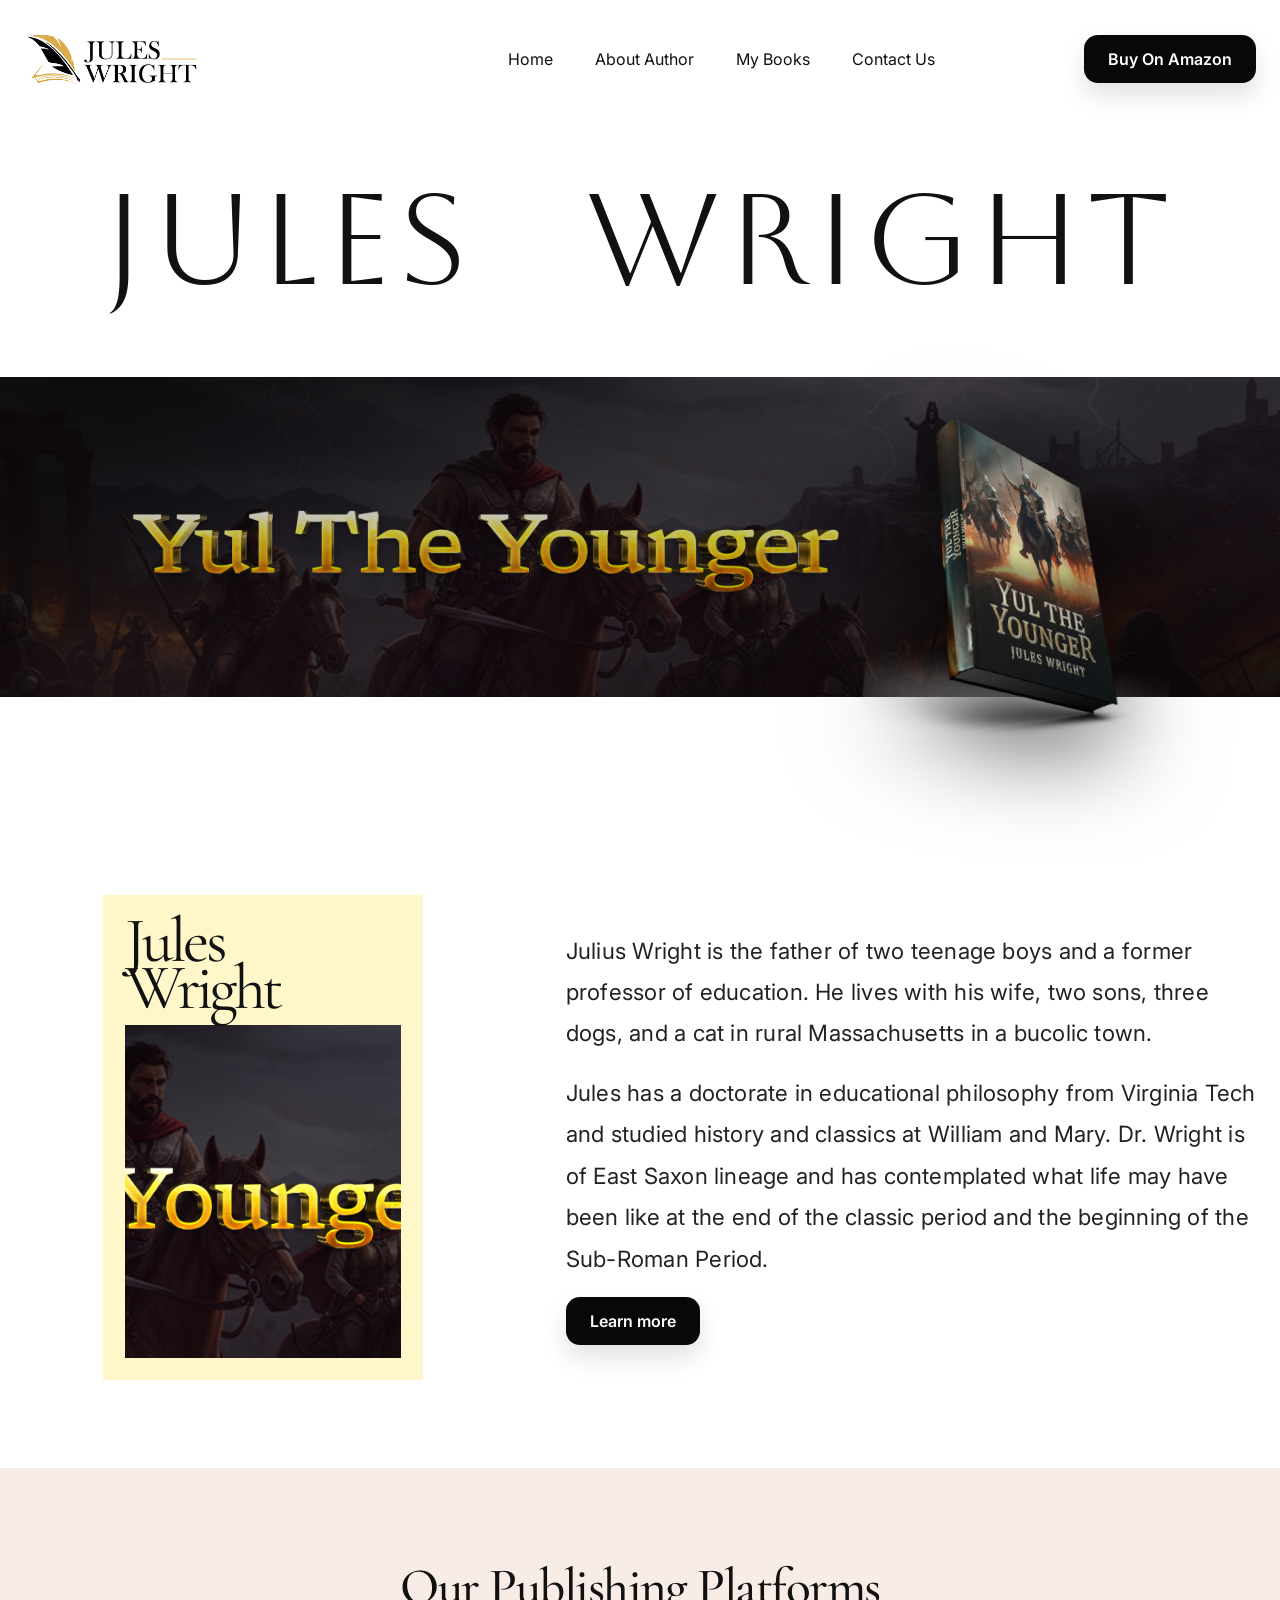
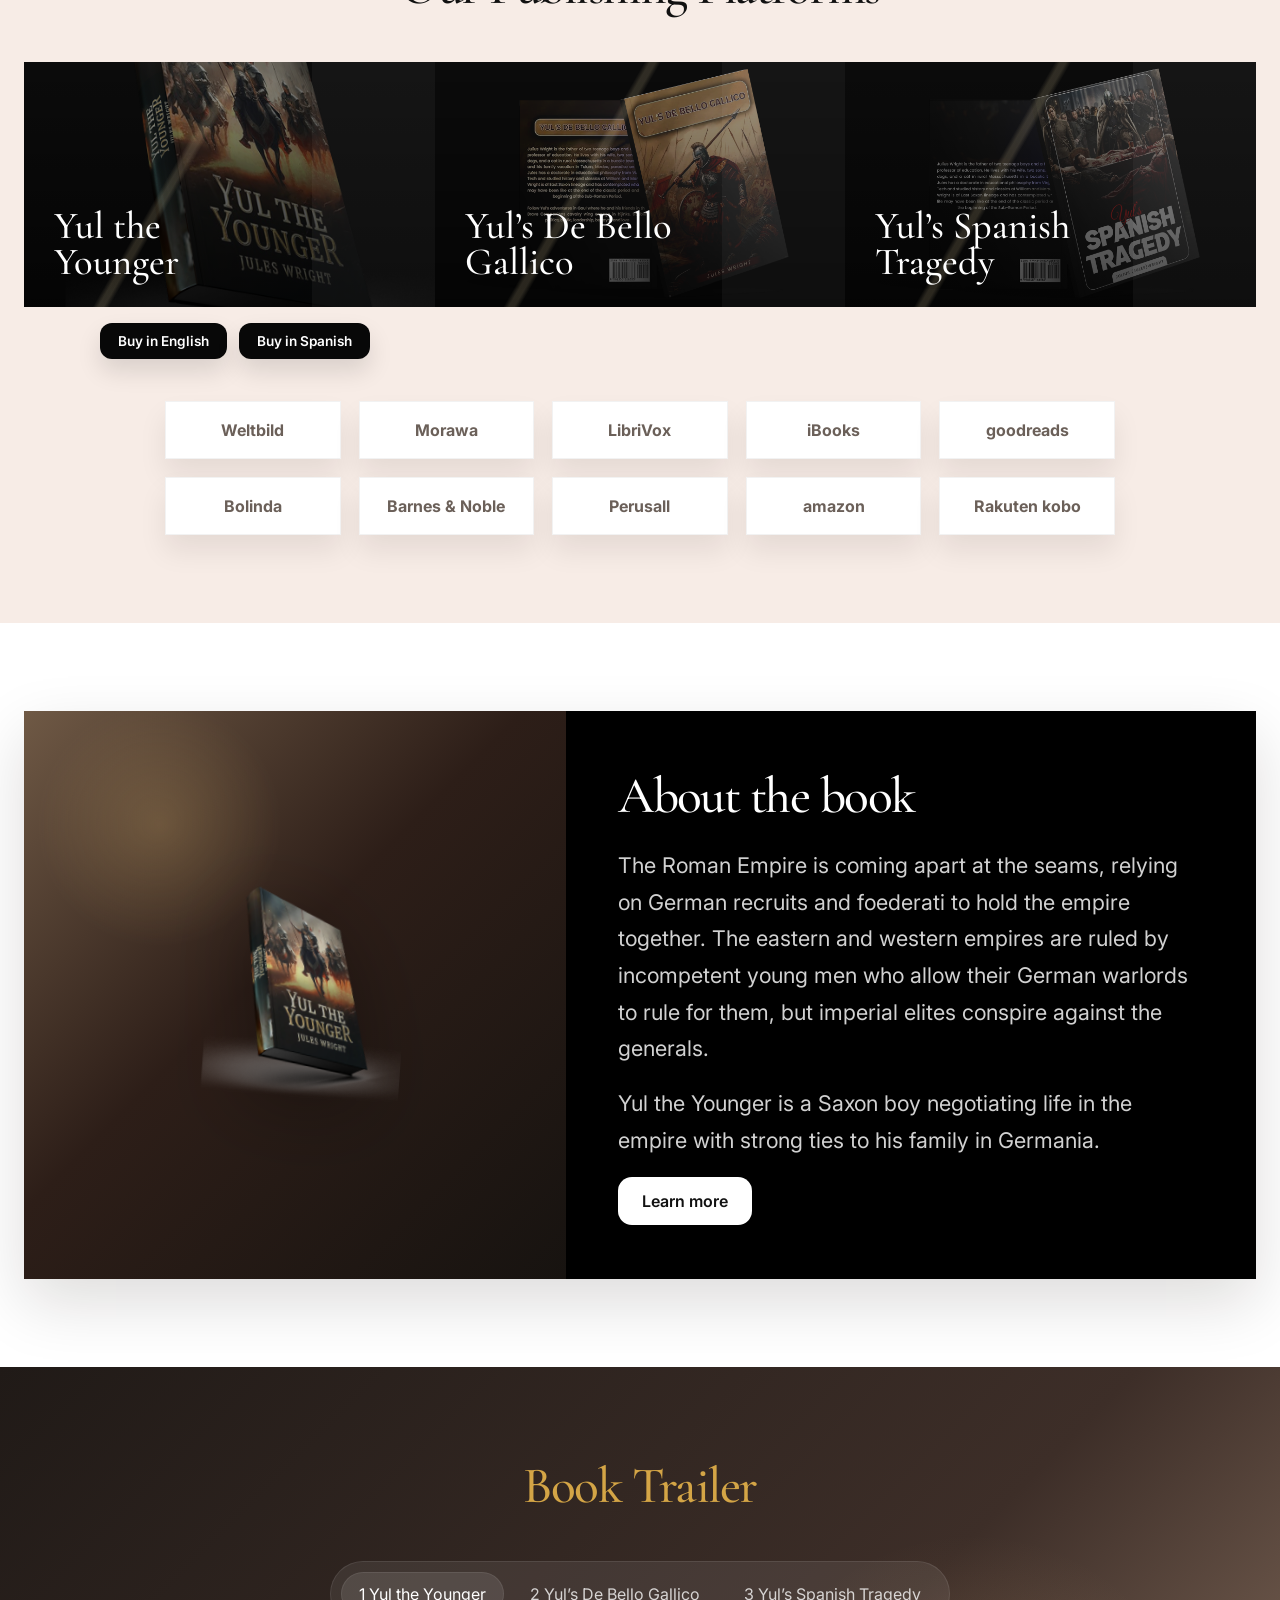
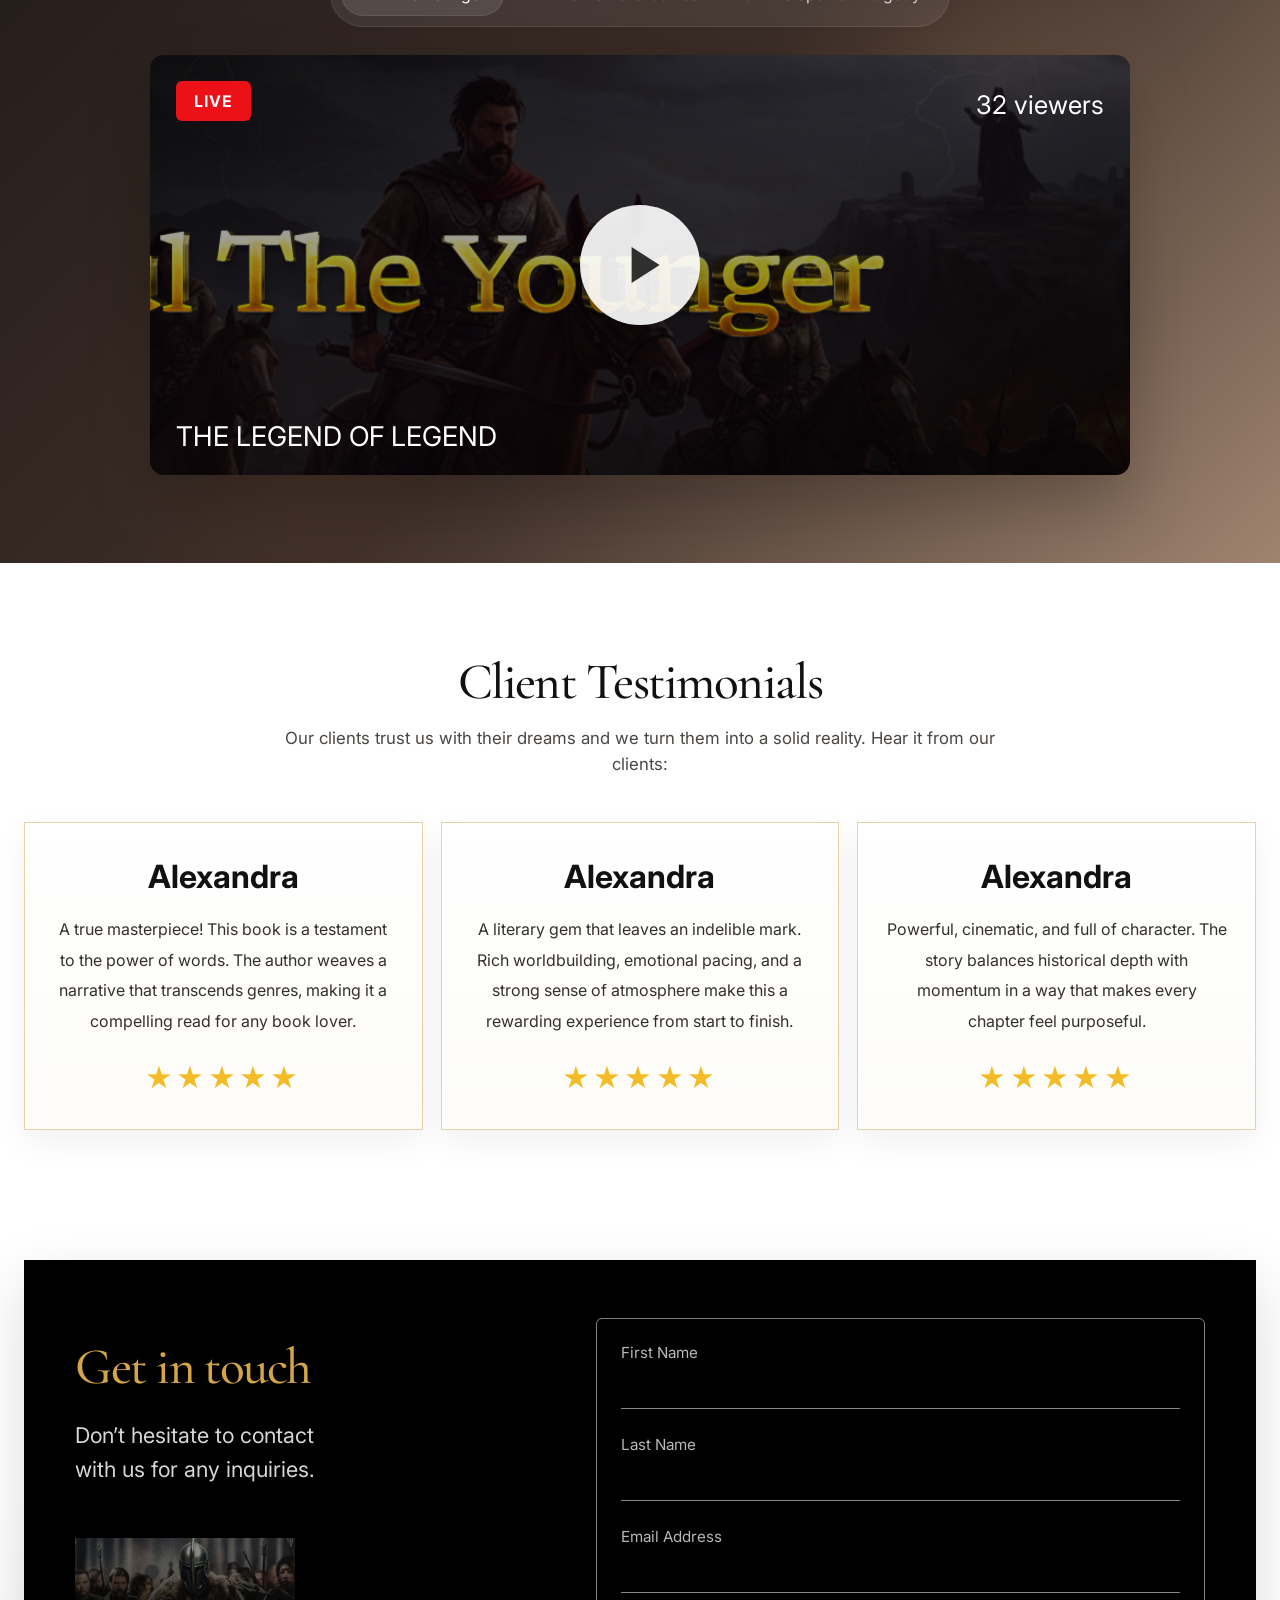
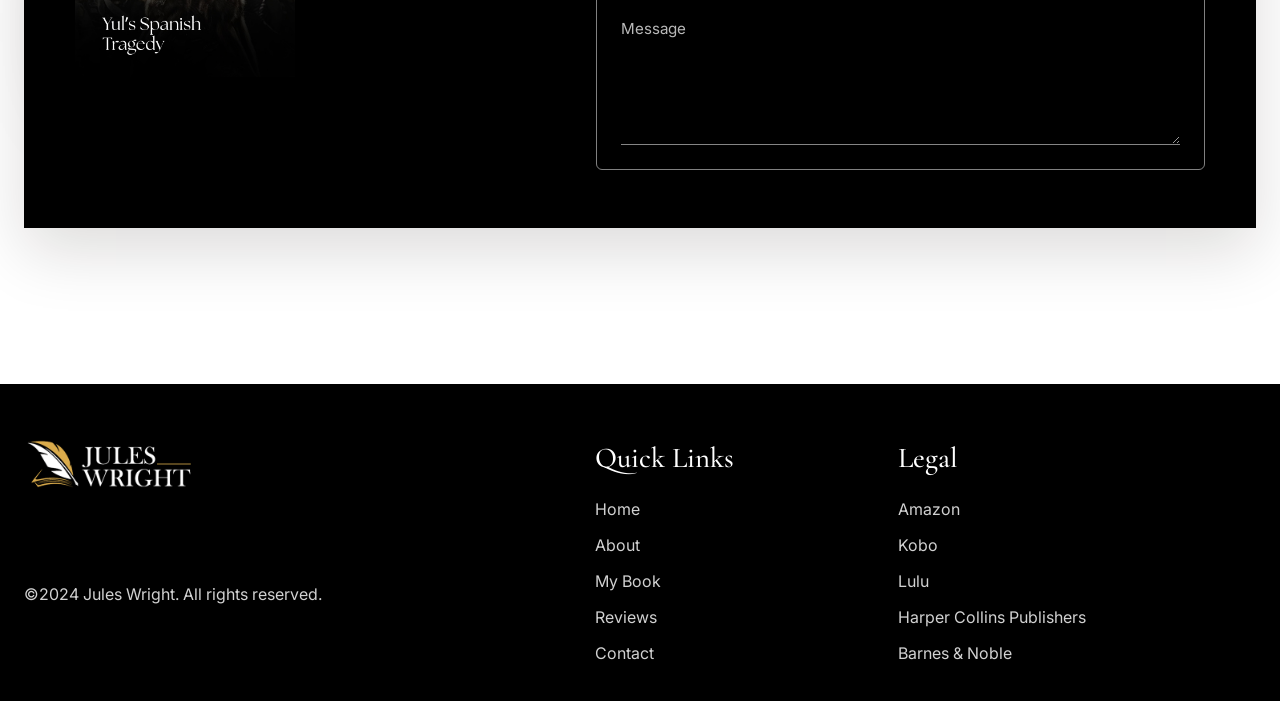
==== index.html @ 0b9fb99e "Updated image files" ====
<!DOCTYPE html>
<html lang="en">
<head>
  <meta charset="UTF-8">
  <meta name="viewport" content="width=device-width, initial-scale=1.0">
  <title>Jules Wright</title>
  <link rel="preconnect" href="https://fonts.googleapis.com">
  <link rel="preconnect" href="https://fonts.gstatic.com" crossorigin>
  <link href="https://fonts.googleapis.com/css2?family=Aboreto&family=Inter:wght@400;500;600;700&family=Cormorant+Garamond:wght@400;500;600;700&display=swap" rel="stylesheet">
  <link rel="stylesheet" href="styles.css">
</head>
<body>
  <div class="page-shell">
    <header class="site-header">
      <div class="container header-row">
        <a class="brand" href="index.html#top" aria-label="Jules Wright home">
          <img class="brand-image" src="jim-logo black 1.png" alt="Jules Wright">
        </a>

        <nav class="site-nav" aria-label="Primary">
          <a href="index.html">Home</a>
          <a href="about.html">About Author</a>
          <a href="books.html">My Books</a>
          <a href="contact.html">Contact Us</a>
        </nav>

        <a class="button button-dark" href="#platforms">Buy On Amazon</a>
      </div>

      <div class="container masthead">
        <h1>
          <span class="masthead-word">
            <span>J</span><span>U</span><span>L</span><span>E</span><span>S</span>
          </span>
          <span class="masthead-gap" aria-hidden="true">&nbsp;</span>
          <span class="masthead-word">
            <span>W</span><span>R</span><span>I</span><span>G</span><span>H</span><span>T</span>
          </span>
        </h1>
      </div>
    </header>

    <main>
      <section class="hero-section" id="top">
        <div class="container">
          <div class="hero-visual">
            <img src="images/Yul Book 1.png" alt="Yul The Younger Book" class="hero-book-img">
          </div>
        </div>
      </section>

      <section class="author-section section" id="author">
        <div class="container author-grid">
          <div class="author-visual">
            <div class="author-card">
              <div class="author-name">Jules<br>Wright</div>
              <div class="author-photo" aria-hidden="true"></div>
            </div>
          </div>

          <div class="author-copy">
            <p>
              Julius Wright is the father of two teenage boys and a former professor of education. He
              lives with his wife, two sons, three dogs, and a cat in rural Massachusetts in a bucolic town.
            </p>
            <p>
              Jules has a doctorate in educational philosophy from Virginia Tech and studied history and
              classics at William and Mary. Dr. Wright is of East Saxon lineage and has contemplated what life
              may have been like at the end of the classic period and the beginning of the Sub-Roman Period.
            </p>
            <a class="button button-dark" href="about.html">Learn more</a>
          </div>
        </div>
      </section>

      <section class="platforms-section section" id="platforms">
        <div class="container">
          <div class="section-heading">
            <h2>Our Publishing Platforms</h2>
          </div>

          <div class="book-strip" id="books">
            <article class="book-panel book-panel-one">
              <h3>Yul the Younger</h3>
            </article>
            <article class="book-panel book-panel-two">
              <h3>Yul’s De Bello Gallico</h3>
            </article>
            <article class="book-panel book-panel-three">
              <h3>Yul’s Spanish Tragedy</h3>
            </article>
          </div>

          <div class="book-actions">
            <a class="button button-dark small" href="contact.html">Buy in English</a>
            <a class="button button-dark small" href="contact.html">Buy in Spanish</a>
          </div>

          <div class="logo-grid" aria-label="Publishing platform logos">
            <span>Weltbild</span>
            <span>Morawa</span>
            <span>LibriVox</span>
            <span>iBooks</span>
            <span>goodreads</span>
            <span>Bolinda</span>
            <span>Barnes &amp; Noble</span>
            <span>Perusall</span>
            <span>amazon</span>
            <span>Rakuten kobo</span>
          </div>
        </div>
      </section>

      <section class="book-about section">
        <div class="container book-about-card">
          <div class="book-about-visual">
            <img src="images/Yul Book 1.png" alt="Yul the Younger book" class="book-about-img">
          </div>

          <div class="book-about-copy">
            <h2>About the book</h2>
            <p>
              The Roman Empire is coming apart at the seams, relying on German recruits and foederati to
              hold the empire together. The eastern and western empires are ruled by incompetent young men
              who allow their German warlords to rule for them, but imperial elites conspire against the generals.
            </p>
            <p>
              Yul the Younger is a Saxon boy negotiating life in the empire with strong ties to his family in Germania.
            </p>
            <a class="button button-light" href="books.html">Learn more</a>
          </div>
        </div>
      </section>

      <section class="trailer-section section">
        <div class="container trailer-shell">
          <div class="section-heading section-heading-light">
            <h2>Book Trailer</h2>
          </div>

          <div class="trailer-tabs" role="tablist" aria-label="Book trailers">
            <button class="trailer-tab active" type="button">1 Yul the Younger</button>
            <button class="trailer-tab" type="button">2 Yul’s De Bello Gallico</button>
            <button class="trailer-tab" type="button">3 Yul’s Spanish Tragedy</button>
          </div>

          <div class="video-card" aria-label="Trailer placeholder">
            <div class="live-badge">LIVE</div>
            <div class="play-button" aria-hidden="true"></div>
            <div class="video-meta-left">THE LEGEND OF LEGEND</div>
            <div class="video-meta-right">32 viewers</div>
          </div>
        </div>
      </section>

      <section class="testimonials-section section">
        <div class="container">
          <div class="section-heading">
            <h2>Client Testimonials</h2>
            <p>Our clients trust us with their dreams and we turn them into a solid reality. Hear it from our clients:</p>
          </div>

          <div class="testimonial-grid">
            <article class="testimonial-card">
              <h3>Alexandra</h3>
              <p>
                A true masterpiece! This book is a testament to the power of words. The author weaves a narrative
                that transcends genres, making it a compelling read for any book lover.
              </p>
              <div class="stars" aria-label="5 stars">★★★★★</div>
            </article>

            <article class="testimonial-card">
              <h3>Alexandra</h3>
              <p>
                A literary gem that leaves an indelible mark. Rich worldbuilding, emotional pacing, and a strong
                sense of atmosphere make this a rewarding experience from start to finish.
              </p>
              <div class="stars" aria-label="5 stars">★★★★★</div>
            </article>

            <article class="testimonial-card">
              <h3>Alexandra</h3>
              <p>
                Powerful, cinematic, and full of character. The story balances historical depth with momentum in a
                way that makes every chapter feel purposeful.
              </p>
              <div class="stars" aria-label="5 stars">★★★★★</div>
            </article>
          </div>
        </div>
      </section>

      <section class="contact-section section" id="contact">
        <div class="container contact-card">
          <div class="contact-copy">
            <h2>Get in touch</h2>
            <p>Don’t hesitate to contact with us for any inquiries.</p>

            <div class="book-stack" aria-hidden="true">
              <img src="images/Frame 11.png" alt="Yul the Younger books" />
            </div>
          </div>

          <form class="contact-form">
            <label>
              <span>First Name</span>
              <input type="text" name="first_name">
            </label>
            <label>
              <span>Last Name</span>
              <input type="text" name="last_name">
            </label>
            <label>
              <span>Email Address</span>
              <input type="email" name="email">
            </label>
            <label>
              <span>Message</span>
              <textarea name="message" rows="4"></textarea>
            </label>
          </form>
        </div>
      </section>
    </main>

    <footer class="site-footer">
      <div class="container footer-grid">
        <div class="footer-brand">
          <a class="brand footer-logo" href="index.html#top" aria-label="Jules Wright home">
            <img class="brand-image" src="footerLogo.png" alt="Jules Wright">
          </a>
          <p>©2024 Jules Wright. All rights reserved.</p>
        </div>

        <div class="footer-links">
        <h3>Quick Links</h3>
        <a href="index.html">Home</a>
        <a href="about.html">About</a>
        <a href="books.html">My Book</a>
        <a href="#platforms">Reviews</a>
        <a href="contact.html">Contact</a>
        </div>

        <div class="footer-links">
          <h3>Legal</h3>
          <a href="#platforms">Amazon</a>
          <a href="#platforms">Kobo</a>
          <a href="#platforms">Lulu</a>
          <a href="#platforms">Harper Collins Publishers</a>
          <a href="#platforms">Barnes &amp; Noble</a>
        </div>
      </div>
    </footer>
  </div>
</body>
</html>
---- styles.css ----
:root {
  --bg: #ffffff;
  --text: #111111;
  --muted: #4a4643;
  --soft: #f7ece6;
  --ink: #090909;
  --ink-soft: #16110f;
  --gold: #d4a546;
  --gold-deep: #8f6521;
  --line: rgba(17, 17, 17, 0.08);
  --shadow: 0 24px 60px rgba(18, 12, 8, 0.14);
}

* {
  box-sizing: border-box;
}

html {
  scroll-behavior: smooth;
}

body {
  margin: 0;
  min-width: 320px;
  background: linear-gradient(180deg, #fff8f4 0, #fff 24px, #fff 100%);
  color: var(--text);
  font-family: "Inter", system-ui, sans-serif;
}

a {
  color: inherit;
  text-decoration: none;
}

img {
  max-width: 100%;
  display: block;
}

button,
input,
textarea {
  font: inherit;
}

.container {
  width: min(1240px, calc(100% - 48px));
  margin: 0 auto;
}

.section {
  padding: 88px 0;
}

.section-heading {
  text-align: center;
  margin-bottom: 44px;
}

.section-heading h2,
.book-about-copy h2,
.contact-copy h2 {
  margin: 0;
  font-family: "Cormorant Garamond", Georgia, serif;
  font-size: clamp(2.5rem, 4vw, 4rem);
  font-weight: 500;
  letter-spacing: -0.03em;
}

.section-heading p {
  max-width: 760px;
  margin: 12px auto 0;
  color: var(--muted);
  font-size: 1.05rem;
  line-height: 1.6;
}

.section-heading-light h2 {
  color: var(--gold);
}

.button {
  display: inline-flex;
  align-items: center;
  justify-content: center;
  border-radius: 14px;
  padding: 14px 24px;
  font-weight: 600;
  transition: transform 180ms ease, box-shadow 180ms ease, background-color 180ms ease;
}

.button:hover {
  transform: translateY(-2px);
}

.button-dark {
  background: #080808;
  color: #fff;
  box-shadow: 0 12px 24px rgba(0, 0, 0, 0.12);
}

.button-light {
  background: #fff;
  color: #111;
}

.button.small {
  padding: 10px 18px;
  border-radius: 12px;
  font-size: 0.85rem;
}

.site-header {
  position: relative;
  background: #fff;
  overflow: clip;
}



.header-row {
  display: flex;
  align-items: center;
  justify-content: space-between;
  gap: 20px;
  padding: 34px 0 18px;
}

.brand {
  display: inline-flex;
  align-items: center;
  gap: 12px;
}

.brand-image {
  display: block;
  width: min(176px, 100%);
  height: auto;
}

.site-nav {
  display: flex;
  flex-wrap: wrap;
  align-items: center;
  justify-content: center;
  gap: 18px 42px;
  font-size: 1rem;
}

.site-nav a {
  position: relative;
}

.site-nav a::after {
  content: "";
  position: absolute;
  left: 0;
  bottom: -6px;
  width: 100%;
  height: 1px;
  background: currentColor;
  transform: scaleX(0);
  transform-origin: center;
  transition: transform 180ms ease;
}

.site-nav a:hover::after {
  transform: scaleX(1);
}

.site-header-dark {
  background: transparent;
}

.site-header-dark::before {
  display: none;
}

.site-nav-light {
  color: rgba(255, 255, 255, 0.82);
}

.brand-image-light {
  width: min(210px, 100%);
}

.header-cta {
  box-shadow: none;
}

.masthead {
  padding: 80px 0 ;
}

.masthead h1 {
  margin: 0;
  text-align: center;
  font-family: "Aboreto", serif;
  font-size: clamp(4.4rem, 10vw, 9.8rem);
  font-weight: 400;
  letter-spacing: 0.05em;
  line-height: 0.9;
  white-space: nowrap;
}

.masthead-word {
  display: inline-block;
}

.masthead-gap {
  display: inline-block;
  width: 0.22em;
}

.masthead-word > span {
  display: inline-block;
  transition: transform 220ms ease;
}

.masthead-word > span:hover {
  animation: masthead-bounce 420ms ease;
}

@keyframes masthead-bounce {
  0% {
    transform: translateY(0);
  }

  35% {
    transform: translateY(-10px);
  }

  65% {
    transform: translateY(2px);
  }

  100% {
    transform: translateY(0);
  }
}

.hero-section {
  position: relative;
  overflow: visible;
  /* Ensure the entire background image is visible without cropping */
  background:
    linear-gradient(rgba(13, 10, 11, 0.2), rgba(13, 10, 11, 0.3)),
    url("images/Frame\ 3.png") center center / 100% 100% no-repeat;
  /* Set a fixed aspect ratio to show the whole banner image */
  aspect-ratio: 4 / 1;
  width: 100%;
  margin-bottom: 110px; /* Space for the book to poke out */
}

.book-mockup {
  width: 250px;
  aspect-ratio: 0.68;
  position: relative;
  margin-inline: auto;
  transform: rotate(10deg);
  filter: drop-shadow(0 28px 34px rgba(0, 0, 0, 0.32));
}

.book-mockup::before,
.book-mockup::after {
  content: "";
  position: absolute;
  border-radius: 6px;
}

.book-mockup::before {
  inset: 8px -18px 8px auto;
  width: 20px;
  background: linear-gradient(180deg, #ece8df, #c8c1b5);
  transform: skewY(-10deg);
}

.book-mockup::after {
  inset: auto -10px -12px 0;
  height: 16px;
  background: linear-gradient(90deg, rgba(0, 0, 0, 0.22), transparent 65%);
  transform: skewX(-40deg);
}

.book-face {
  height: 100%;
  border-radius: 8px;
  display: flex;
  flex-direction: column;
  justify-content: flex-end;
  gap: 10px;
  padding: 22px;
  color: #fff4d2;
  border: 1px solid rgba(255, 255, 255, 0.18);
  background:
    linear-gradient(180deg, rgba(5, 10, 22, 0.2), rgba(8, 8, 8, 0.76)),
    radial-gradient(circle at 48% 18%, rgba(255, 222, 147, 0.88), transparent 34%),
    linear-gradient(140deg, #2b3a4f 0%, #b56f34 52%, #111 100%);
}

.book-face strong {
  font-family: "Cormorant Garamond", Georgia, serif;
  font-size: clamp(1.9rem, 2.2vw, 2.6rem);
  line-height: 0.9;
  letter-spacing: 0.02em;
}

.back-cover {
  background:
    linear-gradient(180deg, rgba(255, 255, 255, 0.06), rgba(15, 15, 15, 0.88)),
    linear-gradient(145deg, #3f3d42 0%, #222226 50%, #101010 100%);
}

.book-kicker {
  font-size: 0.75rem;
  letter-spacing: 0.22em;
  text-transform: uppercase;
  opacity: 0.9;
}

.hero-visual {
  position: absolute;
  right: 8%; /* Position book to the right */
  bottom: -60px; /* Poke out of the section slightly */
  width: min(38%, 340px); /* Responsive width */
  z-index: 10;
}

.hero-book-img {
  width: 100%;
  height: auto;
  filter: drop-shadow(0 25px 45px rgba(0, 0, 0, 0.6));
  transform: rotate(5deg); /* Slight tilt for realism */
}

@media (max-width: 720px) {
  .hero-section { aspect-ratio: 3 / 1; margin-bottom: 84px; }
  .hero-visual { width: min(64%, 280px); right: 6%; bottom: -42px; }
}

.author-grid {
  display: grid;
  grid-template-columns: 0.9fr 1.3fr;
  align-items: center;
  gap: clamp(30px, 5vw, 70px);
}

.author-card {
  width: min(100%, 320px);
  margin-inline: auto;
  padding: 22px;
  background: #fff7ca;
}

.author-name {
  margin-bottom: 14px;
  font-family: "Cormorant Garamond", Georgia, serif;
  font-size: clamp(3rem, 5vw, 4.8rem);
  line-height: 0.74;
  letter-spacing: -0.06em;
}

.author-photo {
  aspect-ratio: 0.83;
  background: url("images/yul.png") center / cover no-repeat;
}

.author-copy {
  max-width: 760px;
}

.author-copy p {
  margin: 0 0 18px;
  color: #232222;
  font-size: 1.4rem;
  line-height: 1.85;
  letter-spacing: 0.01em;
}

.platforms-section {
  background: var(--soft);
}

.book-strip {
  display: grid;
  grid-template-columns: repeat(3, 1fr);
  overflow: hidden;
  margin: 0 auto;
  background: #111;
}

.book-panel {
  min-height: 245px;
  display: flex;
  align-items: end;
  padding: 26px 30px;
  position: relative;
  color: #fff;
  background:
    linear-gradient(180deg, rgba(0, 0, 0, 0.08), rgba(0, 0, 0, 0.72)),
    radial-gradient(circle at 78% 24%, rgba(255, 218, 154, 0.24), transparent 22%),
    linear-gradient(145deg, #29302a, #1a1716 70%);
}

.book-panel::after {
  content: "";
  position: absolute;
  inset: 0;
  background:
    linear-gradient(120deg, transparent 0 38%, rgba(217, 197, 148, 0.18) 39% 40%, transparent 41%),
    linear-gradient(90deg, transparent 0 70%, rgba(255, 255, 255, 0.04) 70% 100%);
  mix-blend-mode: screen;
}

.book-panel-one {
  background:
    linear-gradient(180deg, rgba(0, 0, 0, 0.35), rgba(0, 0, 0, 0.75)),
    url("images/Yul Book 1.png") center center / cover no-repeat;
}

.book-panel-two {
  background:
    linear-gradient(180deg, rgba(0, 0, 0, 0.35), rgba(0, 0, 0, 0.75)),
    url("images/Bello.png") center center / cover no-repeat;
}

.book-panel-three {
  background:
    linear-gradient(180deg, rgba(0, 0, 0, 0.35), rgba(0, 0, 0, 0.75)),
    url("images/Trajedy.png") center center / cover no-repeat;
}

.book-panel h3 {
  position: relative;
  z-index: 1;
  margin: 0;
  max-width: 210px;
  font-family: "Cormorant Garamond", Georgia, serif;
  font-size: clamp(2rem, 3vw, 3.1rem);
  font-weight: 500;
  line-height: 0.95;
}

.book-actions {
  display: flex;
  justify-content: flex-start;
  gap: 12px;
  padding: 16px 0 0 76px;
}

.logo-grid {
  display: grid;
  grid-template-columns: repeat(5, minmax(0, 1fr));
  gap: 18px;
  max-width: 950px;
  margin: 42px auto 0;
}

.logo-grid span {
  display: grid;
  place-items: center;
  min-height: 58px;
  padding: 12px;
  background: #fff;
  border: 1px solid rgba(17, 17, 17, 0.05);
  box-shadow: 0 16px 28px rgba(23, 18, 13, 0.08);
  font-weight: 700;
  color: #6b6059;
}

.book-about {
  background: #fff;
}

.book-about-card {
  display: grid;
  grid-template-columns: 0.88fr 1.12fr;
  overflow: hidden;
  box-shadow: var(--shadow);
}

.book-about-visual {
  display: grid;
  place-items: center;
  min-height: 470px;
  background: radial-gradient(circle at 25% 20%, rgba(235, 194, 119, 0.2), transparent 20%),
    linear-gradient(135deg, #6f5945 0%, #2d1e18 45%, #171310 100%);
}

.book-about-img {
  width: 220px;
  height: auto;
  filter: drop-shadow(0 20px 40px rgba(0,0,0,0.35));
  transform: rotate(4deg);
}

.book-about-copy {
  padding: 54px 52px;
  background: #000;
  color: #fff;
}

.book-about-copy h2 {
  margin-bottom: 20px;
}

.book-about-copy p {
  margin: 0 0 18px;
  color: rgba(255, 255, 255, 0.82);
  font-size: 1.35rem;
  line-height: 1.7;
}

.trailer-section {
  background:
    radial-gradient(circle at 76% 50%, rgba(225, 174, 121, 0.16), transparent 22%),
    radial-gradient(circle at 23% 84%, rgba(214, 139, 78, 0.08), transparent 18%),
    linear-gradient(135deg, #201a17 0%, #3d2e28 55%, #9f8470 100%);
}

.trailer-shell {
  display: flex;
  flex-direction: column;
  align-items: center;
}

.trailer-tabs {
  display: flex;
  flex-wrap: wrap;
  justify-content: center;
  gap: 8px;
  padding: 10px;
  border-radius: 999px;
  margin-bottom: 28px;
  background: rgba(255, 255, 255, 0.08);
  border: 1px solid rgba(255, 255, 255, 0.09);
}

.trailer-tab {
  border: 0;
  border-radius: 999px;
  padding: 12px 18px;
  background: transparent;
  color: rgba(255, 255, 255, 0.78);
  cursor: pointer;
}

.trailer-tab.active {
  background: rgba(255, 255, 255, 0.1);
  color: #fff;
  box-shadow: inset 0 0 0 1px rgba(255, 255, 255, 0.08);
}

.video-card {
  width: min(980px, 100%);
  height: 420px;
  position: relative;
  overflow: hidden;
  border-radius: 14px;
  background:
    linear-gradient(180deg, rgba(0, 0, 0, 0.25), rgba(0, 0, 0, 0.55)),
    url("images/Frame 3.png") center center / cover no-repeat;
  box-shadow: 0 28px 60px rgba(15, 10, 8, 0.26);
}

.live-badge,
.video-meta-left,
.video-meta-right {
  position: absolute;
  z-index: 1;
  color: #fff;
}

.live-badge {
  top: 26px;
  left: 26px;
  padding: 10px 18px;
  border-radius: 6px;
  background: #eb1117;
  font-weight: 700;
  letter-spacing: 0.06em;
}

.play-button {
  position: absolute;
  inset: 50% auto auto 50%;
  width: 120px;
  height: 120px;
  border-radius: 50%;
  background: rgba(255, 255, 255, 0.9);
  transform: translate(-50%, -50%);
  box-shadow: 0 18px 34px rgba(0, 0, 0, 0.2);
}

.play-button::before {
  content: "";
  position: absolute;
  inset: 50% auto auto 50%;
  border-top: 18px solid transparent;
  border-bottom: 18px solid transparent;
  border-left: 28px solid rgba(27, 27, 27, 0.9);
  transform: translate(-30%, -50%);
}

.video-meta-left {
  left: 26px;
  bottom: 22px;
  font-size: 1.7rem;
}

.video-meta-right {
  top: 34px;
  right: 26px;
  font-size: 1.6rem;
}

.testimonials-section {
  background: #fff;
}

.testimonial-grid {
  display: grid;
  grid-template-columns: repeat(3, 1fr);
  gap: 18px;
}

.testimonial-card {
  padding: 34px 28px;
  background: linear-gradient(180deg, #fff, #fdfcf9);
  border: 1px solid rgba(210, 176, 102, 0.55);
  box-shadow: 0 12px 32px rgba(18, 14, 10, 0.06);
  text-align: center;
}

.testimonial-card h3 {
  margin: 0 0 18px;
  font-size: 2rem;
}

.testimonial-card p {
  margin: 0;
  color: #33302d;
  line-height: 1.9;
}

.stars {
  margin-top: 26px;
  color: #f3bb25;
  font-size: 1.7rem;
  letter-spacing: 0.12em;
}

.contact-section {
  padding-top: 42px;
}

.contact-card {
  display: grid;
  grid-template-columns: 0.88fr 1.12fr;
  gap: 42px;
  padding: 58px clamp(24px, 4vw, 52px);
  background: #000;
  color: #fff;
  box-shadow: var(--shadow);
}

.contact-copy {
  padding: 18px 0;
}

.contact-copy h2 {
  margin-bottom: 12px;
  color: var(--gold);
}

.contact-copy p {
  max-width: 280px;
  color: rgba(255, 255, 255, 0.84);
  font-size: 1.35rem;
  line-height: 1.55;
}

.book-stack {
  position: relative;
  height: auto;
  margin-top: 52px;
}

.small-stack {
  position: absolute;
  width: 150px;
}

.small-stack.back {
  left: 18px;
  bottom: 14px;
  transform: rotate(-8deg);
}

.small-stack.front {
  left: 86px;
  bottom: 0;
  transform: rotate(6deg);
}

/* Image-based stack replacement */
.book-stack img {
  display: block;
  width: 220px;
  height: auto;
  filter: drop-shadow(0 20px 40px rgba(0,0,0,0.25));
}

.contact-form {
  display: grid;
  gap: 26px;
  padding: 24px;
  border: 1px solid rgba(255, 255, 255, 0.5);
  border-radius: 6px;
}

.contact-form label {
  display: grid;
  gap: 14px;
}

.contact-form span {
  color: rgba(255, 255, 255, 0.72);
  font-size: 0.95rem;
}

.contact-form input,
.contact-form textarea {
  width: 100%;
  border: 0;
  border-bottom: 1px solid rgba(255, 255, 255, 0.52);
  padding: 0 0 12px;
  background: transparent;
  color: #fff;
  resize: vertical;
  outline: none;
}

.about-page {
  background: #fff;
}

.about-hero {
  position: relative;
  overflow: hidden;
  padding: 0 0 26px;
  color: #fff;
  min-height: 760px;
}

.about-page .about-hero {
  min-height: 100vh;
  width: 100vw;
}

.about-hero::before {
  content: "";
  position: absolute;
  inset: 0;
  background:
    radial-gradient(circle at 50% 22%, rgba(178, 112, 46, 0.42), transparent 18%),
    linear-gradient(180deg, rgba(45, 22, 9, 0.2), rgba(45, 22, 9, 0.2)),
    url("images/book_mockup_04 copy 1.png") center 165px / cover no-repeat;
}

.about-page .about-hero::before {
  background:
    linear-gradient(180deg, rgba(45, 22, 9, 0.2), rgba(45, 22, 9, 0.2)),
    url("images/hero-about-bg.png") center center / cover no-repeat;
}

.about-hero-inner {
  position: relative;
  z-index: 1;
  display: flex;
  flex-direction: column;
  align-items: center;
  min-height: 100vh;
  padding-bottom: 40px;
}

.about-hero h1 {
  margin: 60px 0 30px;
  font-family: "Cormorant Garamond", Georgia, serif;
  font-size: clamp(3.3rem, 4vw, 4.8rem);
  font-weight: 500;
}

.about-hero-visual {
  width: min(100%, 800px);
  margin-bottom: 40px;
}

.shelf-mockup {
  width: 100%;
  height: auto;
  filter: drop-shadow(0 30px 50px rgba(0,0,0,0.5));
}

.stat-row {
  width: min(100%, 1000px);
  display: grid;
  grid-template-columns: repeat(3, 1fr);
  gap: 30px;
  margin-top: auto;
}

.stat-card {
  display: flex;
  align-items: center;
  gap: 15px;
}

.stat-dot {
  width: 70px;
  height: 70px;
  border-radius: 50%;
  background: #d4a546;
  flex-shrink: 0;
}

.stat-card div {
  display: flex;
  flex-direction: column;
}

.stat-card span {
  font-size: 0.85rem;
  opacity: 0.9;
}

.stat-card strong {
  font-size: clamp(2.2rem, 3vw, 3.2rem);
  line-height: 1;
  margin: 2px 0;
}

.about-bio-section {
  background: #fff;
  padding: 100px 0;
}

.about-bio-grid {
  display: grid;
  grid-template-columns: 1fr 1.2fr;
  gap: 60px;
  align-items: center;
  margin-bottom: 60px;
}

.about-bio-visual {
  position: relative;
}

.author-name-overlay {
  position: absolute;
  top: -40px;
  left: -20px;
  font-family: "Cormorant Garamond", Georgia, serif;
  font-size: clamp(4rem, 6vw, 6rem);
  line-height: 0.8;
  color: #4a4643;
  z-index: 2;
  margin: 0;
}

.about-portrait {
  width: 100%;
  aspect-ratio: 0.85;
  background-size: cover;
  background-position: center;
  box-shadow: 20px 20px 0 #f7ece6;
}

.about-bio-copy p {
  font-size: 1.1rem;
  line-height: 1.8;
  margin-bottom: 25px;
  color: #333;
}

.about-highlight-banner {
  background: #d4a546;
  padding: 40px;
  text-align: center;
  color: #fff;
  margin-top: 40px;
}

.about-highlight-banner p {
  max-width: 900px;
  margin: 0 auto;
  font-size: 1.2rem;
  line-height: 1.6;
  font-style: italic;
}

.about-quote-section {
  background: #f9f9f9;
  padding: 100px 0;
}

.about-quote-grid {
  display: grid;
  grid-template-columns: 1fr 1fr;
  gap: 40px;
  align-items: center;
}

.quote-copy p {
  font-family: "Cormorant Garamond", Georgia, serif;
  font-size: clamp(2.5rem, 4vw, 3.5rem);
  line-height: 1.1;
  color: #111;
}

.quote-visual img {
  width: 100%;
  height: auto;
  filter: drop-shadow(0 20px 40px rgba(0,0,0,0.2));
}

.contact-card-compact {
  width: min(920px, 100%);
}

.contact-page {
  background: #fff;
}

.contact-page-main {
  padding-bottom: 80px;
}

.contact-page-title {
  padding: 26px 0 34px;
}

.contact-page-title h1 {
  margin: 0;
  text-align: center;
  font-family: "Cormorant Garamond", Georgia, serif;
  font-size: clamp(3rem, 5vw, 4.6rem);
  font-weight: 500;
  letter-spacing: -0.04em;
}

.contact-page-section {
  padding: 12px 0 0;
}

.contact-page-card {
  margin-inline: auto;
}

.books-page {
  background: #fff;
}

.books-hero {
  position: relative;
  overflow: hidden;
  padding: 0;
  color: #fff;
  min-height: 760px;
  background: url(images/book_mockup_04\ copy\ 1.png);
}

/* Ensure the Books hero uses the same full-bleed background treatment as About */
.books-page .books-hero {
  min-height: 100vh;
  background: transparent;
}

.books-page .books-hero::before {
  content: "";
  position: absolute;
  inset: 0;
  background:
    linear-gradient(180deg, rgba(45, 22, 9, 0.2), rgba(45, 22, 9, 0.2)),
    url("images/hero-about-bg.png") center center / cover no-repeat;
}


.books-hero-inner {
  position: relative;
  z-index: 1;
  display: flex;
  flex-direction: column;
  align-items: center;
  min-height: 100vh;
  padding-bottom: 40px;
}

.books-hero h1 {
  margin: 60px 0 30px;
  font-family: "Cormorant Garamond", Georgia, serif;
  font-size: clamp(3.3rem, 4vw, 4.8rem);
  font-weight: 500;
  color: #fff;
}

.books-hero-visual {
  width: min(100%, 800px);
  margin-bottom: 40px;
}

.book-detail-section {
  background: #fff;
  padding: 100px 0;
}

.book-info-grid {
  display: grid;
  grid-template-columns: 1.2fr 0.8fr;
  gap: 60px;
  align-items: center;
  margin-bottom: 80px;
}

.book-info-content h3 {
  font-family: "Cormorant Garamond", Georgia, serif;
  font-size: clamp(2rem, 3vw, 3rem);
  margin-bottom: 20px;
  color: #111;
}

.book-info-content p {
  font-size: 1.1rem;
  line-height: 1.8;
  margin-bottom: 20px;
  color: #444;
}

.book-detail-img {
  width: 100%;
  height: auto;
  filter: drop-shadow(0 20px 40px rgba(0,0,0,0.25));
}

.book-trailer-block {
  text-align: center;
  margin-bottom: 80px;
}

.book-trailer-block h3 {
  font-family: "Cormorant Garamond", Georgia, serif;
  font-size: 2.5rem;
  color: #d4a546;
  margin-bottom: 5px;
}

.book-subtitle {
  font-size: 1.1rem;
  text-transform: uppercase;
  letter-spacing: 2px;
  margin-bottom: 30px;
  color: #666;
}

.video-mockup {
  position: relative;
  width: min(100%, 900px);
  margin: 0 auto 30px;
  border-radius: 12px;
  overflow: hidden;
  box-shadow: 0 30px 60px rgba(0,0,0,0.3);
}

.trailer-bg {
  width: 100%;
  height: auto;
  display: block;
}

.video-overlay {
  position: absolute;
  inset: 0;
  background: rgba(0,0,0,0.2);
  display: flex;
  align-items: center;
  justify-content: center;
}

.play-btn {
  background: none;
  border: none;
  cursor: pointer;
  transition: transform 0.3s ease;
}

.play-btn:hover {
  transform: scale(1.1);
}

.buy-actions {
  display: flex;
  justify-content: center;
  gap: 20px;
}

.publishing-platforms {
  text-align: center;
  margin-bottom: 80px;
}

.publishing-platforms h3 {
  font-size: 1.5rem;
  text-transform: uppercase;
  letter-spacing: 2px;
  margin-bottom: 40px;
  color: #333;
}

.platform-logos {
  display: flex;
  flex-wrap: wrap;
  justify-content: center;
  align-items: center;
  gap: 40px;
}

.platform-logos img {
  height: 40px;
  width: auto;
  opacity: 0.8;
  transition: opacity 0.3s ease;
}

.platform-logos img:hover {
  opacity: 1;
}

.book-divider {
  border: none;
  border-top: 1px solid #eee;
  margin: 100px 0;
}

.site-footer {
  margin-top: 68px;
  padding: 56px 0 38px;
  background: #000;
  color: #fff;
}

.footer-grid {
  display: grid;
  grid-template-columns: 1.2fr 0.6fr 0.8fr;
  gap: 34px;
}

.footer-logo .brand-mark {
  width: 46px;
  height: 38px;
}

.footer-logo .brand-image {
  width: 170px;
}

.footer-brand p {
  margin: 92px 0 0;
  color: rgba(255, 255, 255, 0.82);
}

.footer-links {
  display: grid;
  align-content: start;
  gap: 16px;
}

.footer-links h3 {
  margin: 0 0 8px;
  font-family: "Cormorant Garamond", Georgia, serif;
  font-size: 1.8rem;
  font-weight: 500;
}

.footer-links a {
  color: rgba(255, 255, 255, 0.82);
}

@media (max-width: 1080px) {
  .header-row,
  .author-grid,
  .book-about-card,
  .contact-card,
  .footer-grid,
  .about-bio-grid,
  .about-quote-grid,
  .books-highlight-grid,
  .book-feature-card,
  .book-feature-card.reverse {
    grid-template-columns: 1fr;
  }

  .header-row {
    display: grid;
    justify-items: center;
  }

  .hero-grid,
  .author-grid,
  .book-about-card,
  .contact-card {
    grid-template-columns: 1fr;
  }

  .hero-copy {
    text-align: center;
  }

  .hero-copy p:last-child {
    margin-inline: auto;
  }

  .book-strip,
  .testimonial-grid,
  .logo-grid,
  .stat-row {
    grid-template-columns: 1fr 1fr;
  }

  .book-feature-card.reverse .feature-copy,
  .book-feature-card.reverse .feature-book {
    order: initial;
  }

  .book-actions {
    justify-content: center;
    padding-left: 0;
  }

  .footer-brand p {
    margin-top: 30px;
  }
}

@media (max-width: 720px) {
  .container {
    width: min(100% - 28px, 100%);
  }

  .section {
    padding: 66px 0;
  }

  .site-nav {
    gap: 14px 20px;
    font-size: 0.94rem;
  }

  .masthead {
    padding-bottom: 28px;
  }

  .brand-image {
    width: 148px;
  }

  .hero-grid {
    min-height: auto;
    padding: 40px 0 50px;
  }

  .book-mockup {
    width: 210px;
  }

  .author-copy p,
  .book-about-copy p,
  .contact-copy p {
    font-size: 1.02rem;
    line-height: 1.75;
  }

  .book-strip,
  .testimonial-grid,
  .logo-grid,
  .stat-row {
    grid-template-columns: 1fr;
  }

  .about-hero::before {
    background-position: center 72px;
    background-size: 96% auto;
  }

  .about-hero-inner {
    min-height: 500px;
  }

  .stat-row {
    padding-top: 330px;
  }

  .books-hero::before {
    background-position: center 110px;
    background-size: 100% auto;
  }

  .book-feature-card {
    padding: 24px 20px;
  }

  .feature-book,
  .catalog-book {
    width: 200px;
  }

  .highlight-stack {
    height: 400px;
  }

  .back-stack {
    left: 0;
  }

  .middle-stack {
    left: 92px;
  }

  .front-stack {
    left: 42px;
  }

  .about-bio-copy {
    padding-top: 0;
  }

  .quote-copy p {
    margin: 0;
  }

  .book-about-copy,
  .contact-card {
    padding: 28px 22px;
  }

  .trailer-tabs {
    width: 100%;
    border-radius: 24px;
  }

  .trailer-tab {
    width: 100%;
  }

  .play-button {
    width: 82px;
    height: 82px;
  }

  .video-meta-left,
  .video-meta-right {
    font-size: 1rem;
  }

  .site-footer {
    margin-top: 54px;
  }
}
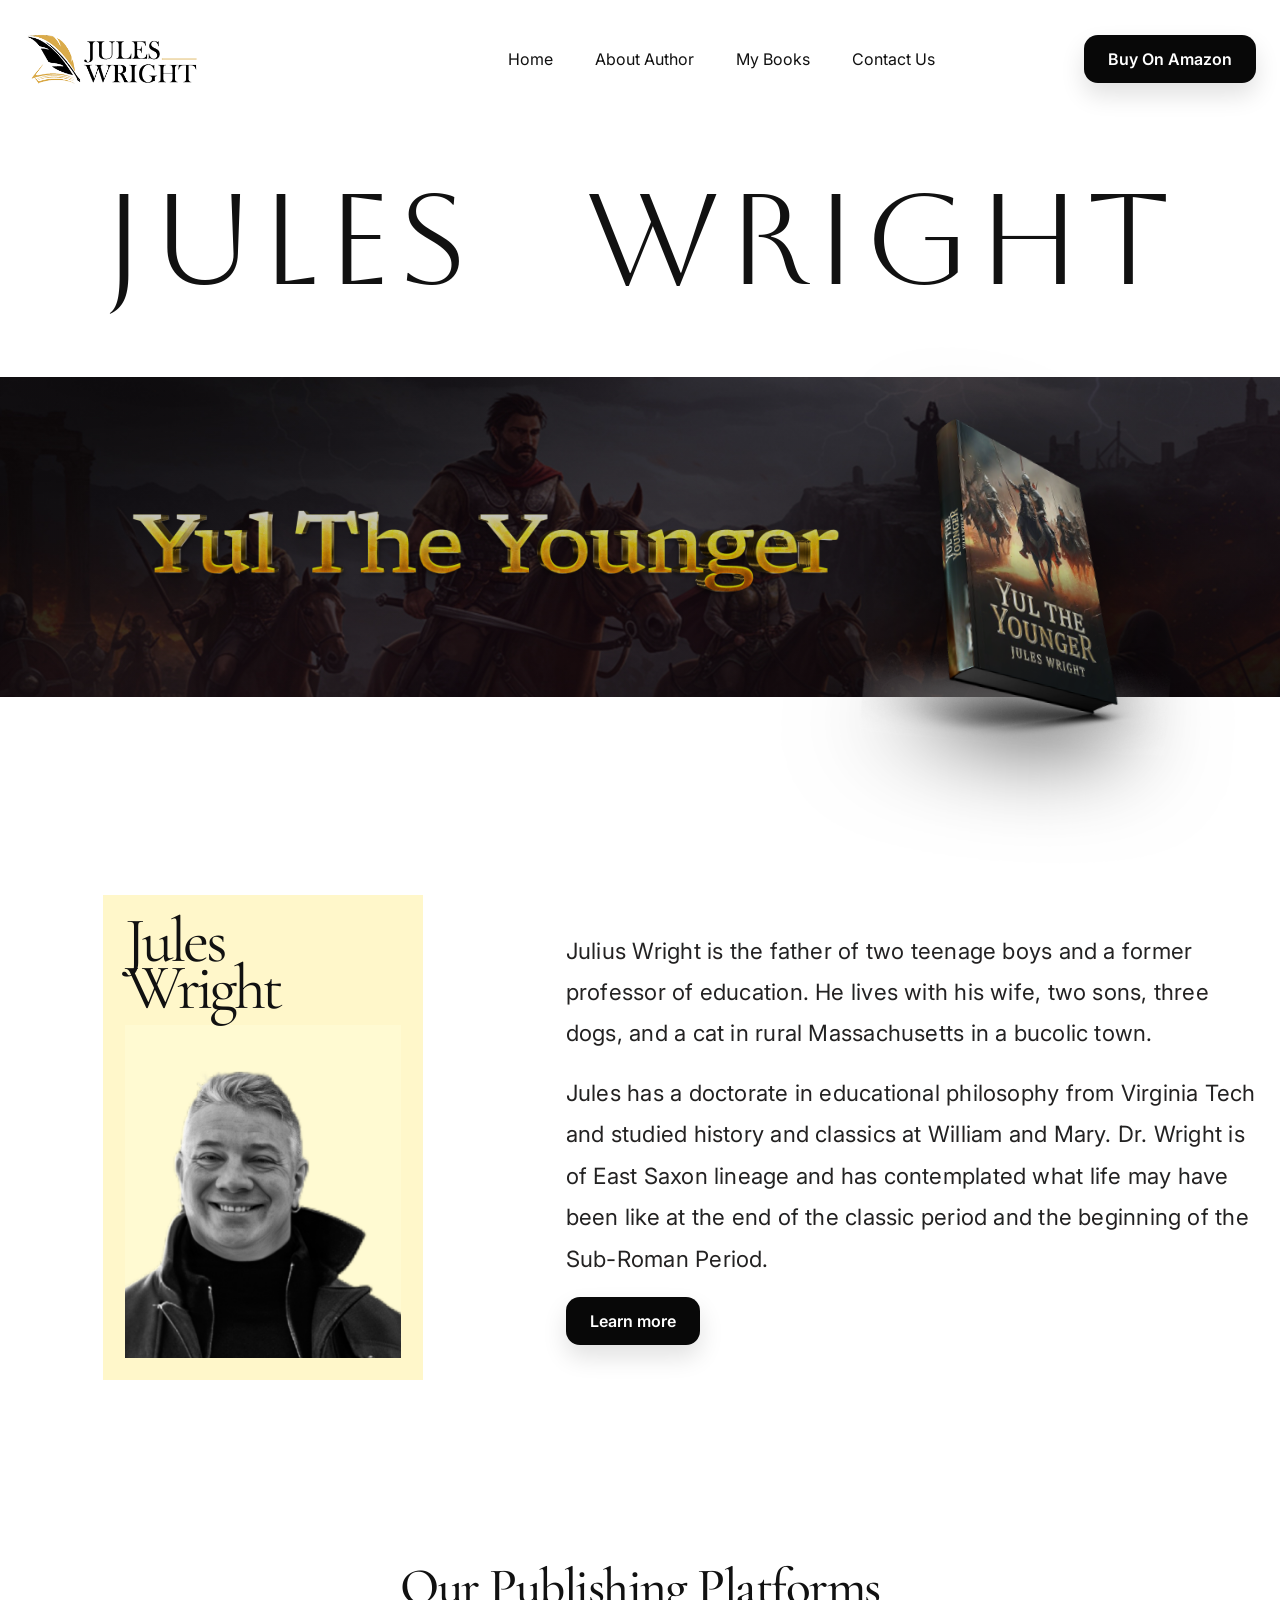
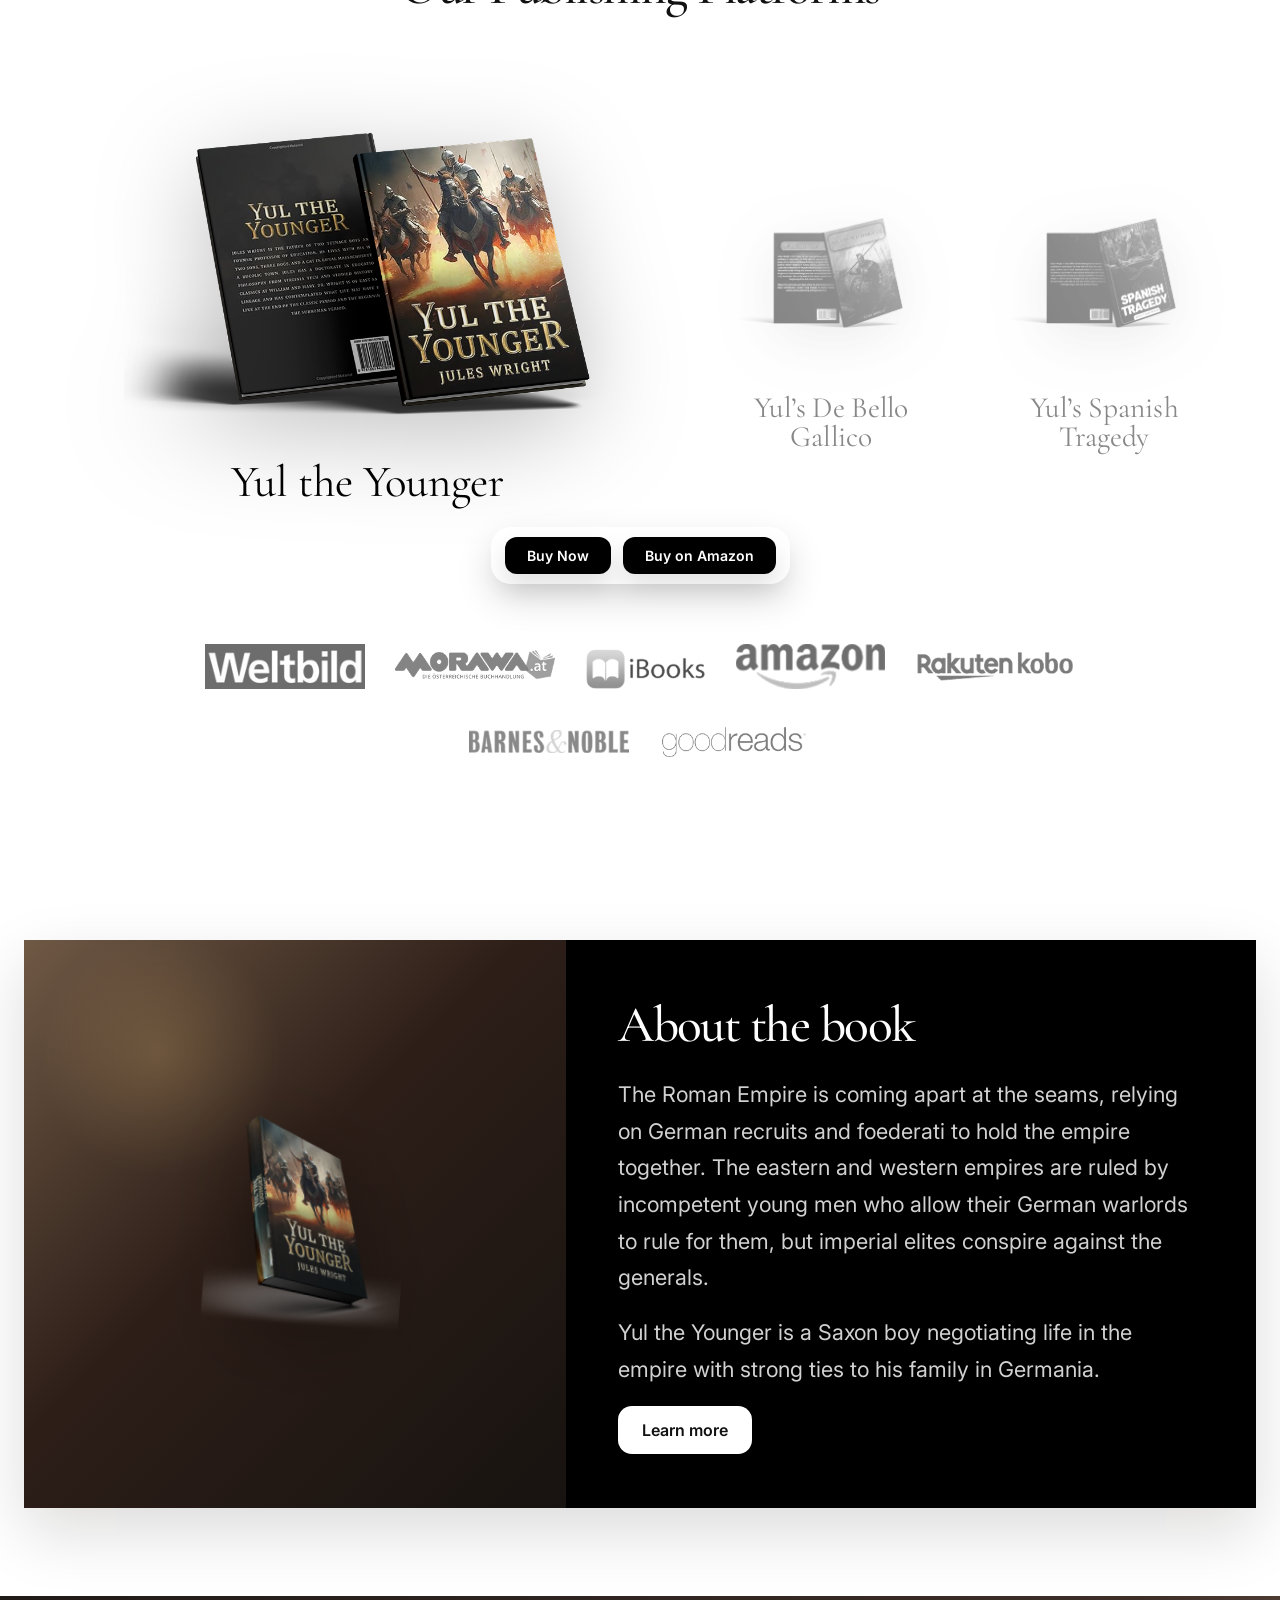
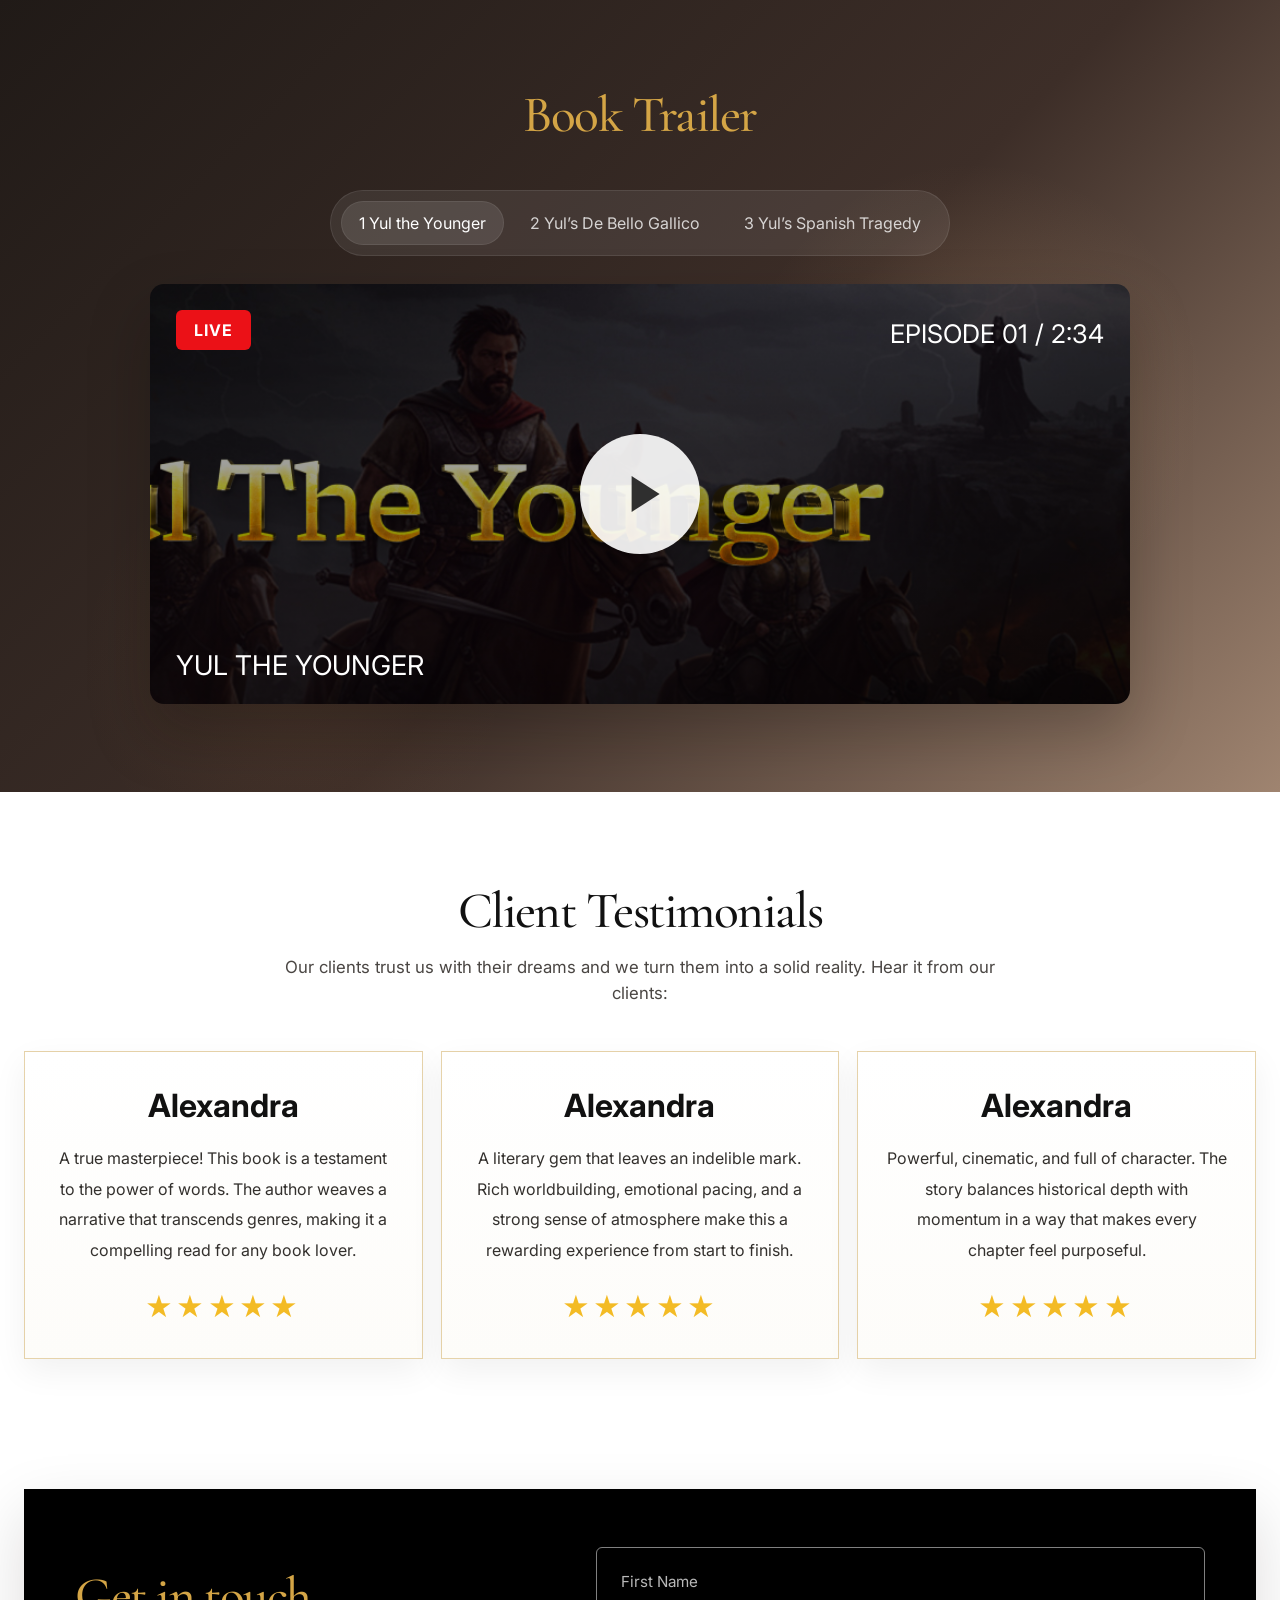
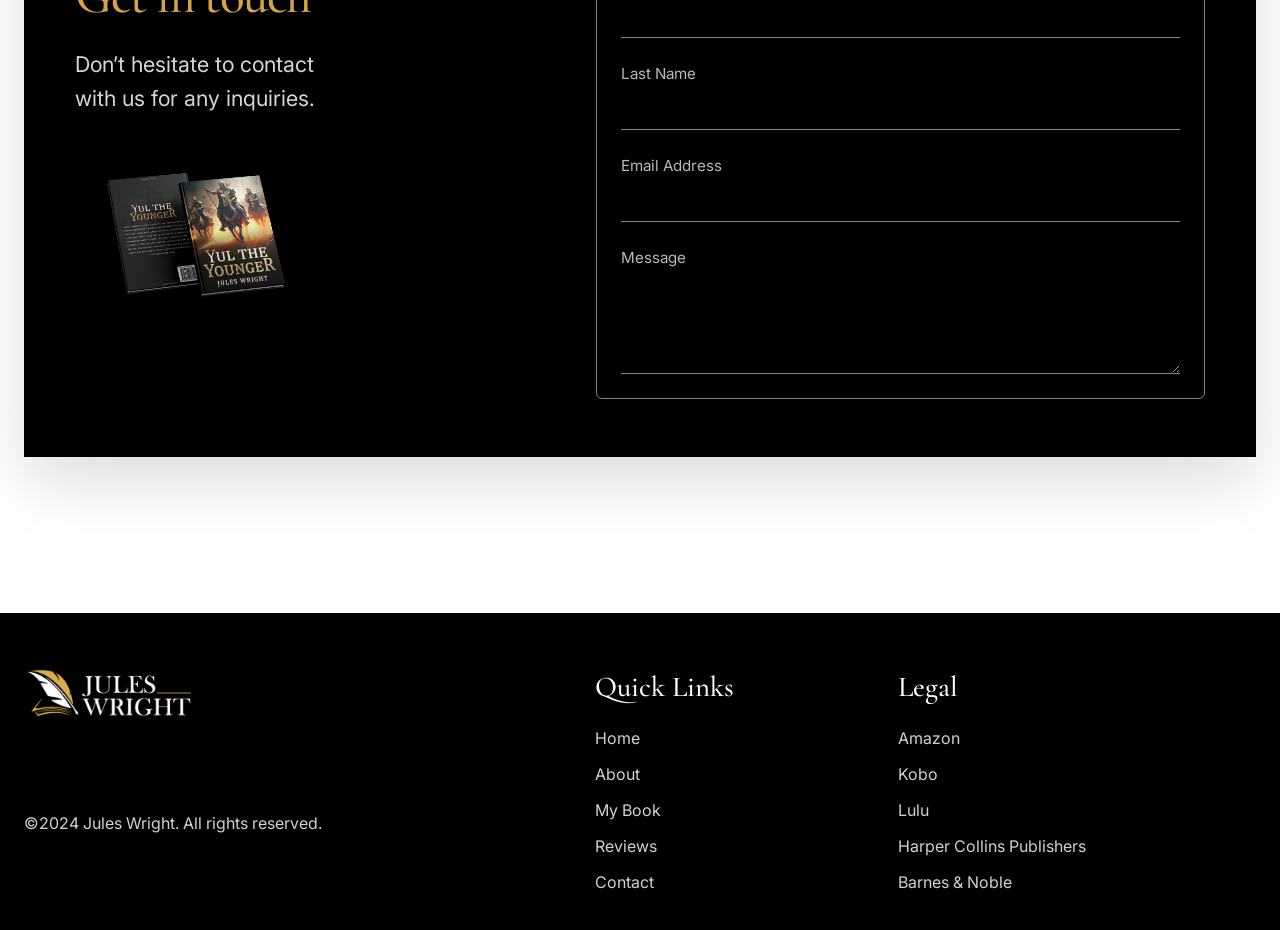
==== commit 322150af: "updated images/icons" ====
--- a/index.html
+++ b/index.html
@@ -80,33 +80,33 @@
           </div>
 
           <div class="book-strip" id="books">
-            <article class="book-panel book-panel-one">
+            <article class="book-panel active" data-book="yul-younger">
+              <img src="images/Book_Mockup_3 copy 1.png" alt="Yul the Younger" class="carousel-book-img">
               <h3>Yul the Younger</h3>
             </article>
-            <article class="book-panel book-panel-two">
+            <article class="book-panel" data-book="bello-gallico">
+              <img src="images/Bello.png" alt="Yul’s De Bello Gallico" class="carousel-book-img">
               <h3>Yul’s De Bello Gallico</h3>
             </article>
-            <article class="book-panel book-panel-three">
+            <article class="book-panel" data-book="spanish-tragedy">
+              <img src="images/Trajedy.png" alt="Yul’s Spanish Tragedy" class="carousel-book-img">
               <h3>Yul’s Spanish Tragedy</h3>
             </article>
           </div>
 
           <div class="book-actions">
-            <a class="button button-dark small" href="contact.html">Buy in English</a>
-            <a class="button button-dark small" href="contact.html">Buy in Spanish</a>
+            <a class="button button-dark small" id="buy-now" href="#">Buy Now</a>
+            <a class="button button-dark small" id="buy-amazon" href="#">Buy on Amazon</a>
           </div>
 
           <div class="logo-grid" aria-label="Publishing platform logos">
-            <span>Weltbild</span>
-            <span>Morawa</span>
-            <span>LibriVox</span>
-            <span>iBooks</span>
-            <span>goodreads</span>
-            <span>Bolinda</span>
-            <span>Barnes &amp; Noble</span>
-            <span>Perusall</span>
-            <span>amazon</span>
-            <span>Rakuten kobo</span>
+            <img src="images/logo-wb-1.png" alt="Weltbild">
+            <img src="images/mow-logo-768x290.png" alt="Morawa">
+            <img src="images/275-2756708_ibook-icon-ibooks-transparent-background-removebg-preview.png" alt="iBooks">
+            <img src="images/Amazon_logo.svg.png" alt="amazon">
+            <img src="images/rakuten-kobo-landscape.png" alt="Rakuten kobo">
+            <img src="images/1280px-Barnes__Noble_logo.svg.png" alt="Barnes &amp; Noble">
+            <img src="images/R-1-1-1-768x226.png" alt="Lulu">
           </div>
         </div>
       </section>
@@ -139,16 +139,30 @@
           </div>
 
           <div class="trailer-tabs" role="tablist" aria-label="Book trailers">
-            <button class="trailer-tab active" type="button">1 Yul the Younger</button>
-            <button class="trailer-tab" type="button">2 Yul’s De Bello Gallico</button>
-            <button class="trailer-tab" type="button">3 Yul’s Spanish Tragedy</button>
-          </div>
-
-          <div class="video-card" aria-label="Trailer placeholder">
+            <button class="trailer-tab active" type="button" data-tab="trailer-1">1 Yul the Younger</button>
+            <button class="trailer-tab" type="button" data-tab="trailer-2">2 Yul’s De Bello Gallico</button>
+            <button class="trailer-tab" type="button" data-tab="trailer-3">3 Yul’s Spanish Tragedy</button>
+          </div>
+
+          <div class="video-card video-card-1 active" id="trailer-1" aria-label="Trailer for Yul the Younger">
             <div class="live-badge">LIVE</div>
             <div class="play-button" aria-hidden="true"></div>
-            <div class="video-meta-left">THE LEGEND OF LEGEND</div>
-            <div class="video-meta-right">32 viewers</div>
+            <div class="video-meta-left">YUL THE YOUNGER</div>
+            <div class="video-meta-right">EPISODE 01 / 2:34</div>
+          </div>
+
+          <div class="video-card video-card-2" id="trailer-2" aria-label="Trailer for Yul’s De Bello Gallico">
+            <div class="live-badge">LIVE</div>
+            <div class="play-button" aria-hidden="true"></div>
+            <div class="video-meta-left">YUL’S DE BELLO GALLICO</div>
+            <div class="video-meta-right">EPISODE 02 / 3:15</div>
+          </div>
+
+          <div class="video-card video-card-3" id="trailer-3" aria-label="Trailer for Yul’s Spanish Tragedy">
+            <div class="live-badge">LIVE</div>
+            <div class="play-button" aria-hidden="true"></div>
+            <div class="video-meta-left">YUL’S SPANISH TRAGEDY</div>
+            <div class="video-meta-right">EPISODE 03 / 2:50</div>
           </div>
         </div>
       </section>
@@ -198,7 +212,7 @@
             <p>Don’t hesitate to contact with us for any inquiries.</p>
 
             <div class="book-stack" aria-hidden="true">
-              <img src="images/Frame 11.png" alt="Yul the Younger books" />
+              <img src="images/Book_Mockup_3 copy 1.png" alt="Yul the Younger books" />
             </div>
           </div>
 
@@ -253,5 +267,6 @@
       </div>
     </footer>
   </div>
+  <script src="script.js"></script>
 </body>
 </html>
--- a/styles.css
+++ b/styles.css
@@ -362,7 +362,7 @@
 
 .author-photo {
   aspect-ratio: 0.83;
-  background: url("images/yul.png") center / cover no-repeat;
+  background: url("images/Frame\ 7.png") center / cover no-repeat;
 }
 
 .author-copy {
@@ -381,91 +381,143 @@
   background: var(--soft);
 }
 
+.platforms-section {
+  background: transparent;
+}
+
 .book-strip {
-  display: grid;
-  grid-template-columns: repeat(3, 1fr);
-  overflow: hidden;
+  display: flex;
+  overflow: visible;
   margin: 0 auto;
-  background: #111;
+  background: transparent;
+  max-width: 1200px;
+  align-items: center;
+  min-height: 500px;
 }
 
 .book-panel {
-  min-height: 245px;
-  display: flex;
-  align-items: end;
-  padding: 26px 30px;
+  flex: 1;
+  min-height: 340px;
+  display: flex;
+  flex-direction: column;
+  justify-content: center;
+  align-items: center;
+  padding: 30px;
   position: relative;
-  color: #fff;
-  background:
-    linear-gradient(180deg, rgba(0, 0, 0, 0.08), rgba(0, 0, 0, 0.72)),
-    radial-gradient(circle at 78% 24%, rgba(255, 218, 154, 0.24), transparent 22%),
-    linear-gradient(145deg, #29302a, #1a1716 70%);
+  color: #111;
+  cursor: pointer;
+  transition: flex 0.6s cubic-bezier(0.25, 1, 0.5, 1), filter 0.4s ease, transform 0.6s cubic-bezier(0.25, 1, 0.5, 1);
+  filter: grayscale(1) opacity(0.5);
+  transform: scale(0.92);
+  z-index: 1;
+  background: transparent !important;
+}
+
+.carousel-book-img {
+  width: auto;
+  height: 220px;
+  object-fit: contain;
+  filter: drop-shadow(0 15px 30px rgba(0,0,0,0.15));
+  margin-bottom: 20px;
+  transition: height 0.6s ease, filter 0.6s ease;
+}
+
+.book-panel.active .carousel-book-img {
+  height: 320px;
+  filter: drop-shadow(0 25px 50px rgba(0,0,0,0.25));
+}
+
+.book-panel.active {
+  flex: 2.8;
+  filter: grayscale(0) opacity(1);
+  transform: scale(1);
+  min-height: 480px;
+  z-index: 2;
+  color: #000;
 }
 
 .book-panel::after {
-  content: "";
-  position: absolute;
-  inset: 0;
-  background:
-    linear-gradient(120deg, transparent 0 38%, rgba(217, 197, 148, 0.18) 39% 40%, transparent 41%),
-    linear-gradient(90deg, transparent 0 70%, rgba(255, 255, 255, 0.04) 70% 100%);
-  mix-blend-mode: screen;
-}
-
-.book-panel-one {
-  background:
-    linear-gradient(180deg, rgba(0, 0, 0, 0.35), rgba(0, 0, 0, 0.75)),
-    url("images/Yul Book 1.png") center center / cover no-repeat;
-}
-
-.book-panel-two {
-  background:
-    linear-gradient(180deg, rgba(0, 0, 0, 0.35), rgba(0, 0, 0, 0.75)),
-    url("images/Bello.png") center center / cover no-repeat;
-}
-
+  display: none;
+}
+
+.book-panel-one,
+.book-panel-two,
 .book-panel-three {
-  background:
-    linear-gradient(180deg, rgba(0, 0, 0, 0.35), rgba(0, 0, 0, 0.75)),
-    url("images/Trajedy.png") center center / cover no-repeat;
+  background: transparent !important;
 }
 
 .book-panel h3 {
   position: relative;
   z-index: 1;
   margin: 0;
-  max-width: 210px;
+  max-width: 280px;
   font-family: "Cormorant Garamond", Georgia, serif;
-  font-size: clamp(2rem, 3vw, 3.1rem);
-  font-weight: 500;
-  line-height: 0.95;
+  font-size: clamp(1.8rem, 2.5vw, 2.4rem);
+  font-weight: 400;
+  line-height: 1;
+  text-align: center;
+  transition: transform 0.4s ease, font-size 0.4s ease;
+}
+
+.book-panel.active h3 {
+  font-size: clamp(2.2rem, 3.5vw, 3.8rem);
+  transform: translateY(0);
 }
 
 .book-actions {
   display: flex;
-  justify-content: flex-start;
+  justify-content: center;
   gap: 12px;
-  padding: 16px 0 0 76px;
+  width: fit-content;
+  margin: -35px auto 0;
+  padding: 10px 14px;
+  background: #fff;
+  border-radius: 20px;
+  box-shadow: 0 15px 35px rgba(0, 0, 0, 0.15);
+  position: relative;
+  z-index: 10;
+}
+
+.book-actions .button {
+  border-radius: 12px;
+  padding: 10px 22px;
+  font-weight: 600;
+  font-size: 0.88rem;
+  background: #000;
+  color: #fff;
+  border: none;
+  transition: transform 0.2s ease, opacity 0.2s ease;
+}
+
+.book-actions .button:hover {
+  transform: translateY(-2px);
+  opacity: 0.9;
 }
 
 .logo-grid {
-  display: grid;
-  grid-template-columns: repeat(5, minmax(0, 1fr));
-  gap: 18px;
-  max-width: 950px;
-  margin: 42px auto 0;
-}
-
-.logo-grid span {
-  display: grid;
-  place-items: center;
-  min-height: 58px;
-  padding: 12px;
-  background: #fff;
-  border: 1px solid rgba(17, 17, 17, 0.05);
-  box-shadow: 0 16px 28px rgba(23, 18, 13, 0.08);
-  font-weight: 700;
-  color: #6b6059;
+  display: flex;
+  flex-wrap: wrap;
+  justify-content: center;
+  align-items: center;
+  gap: 30px;
+  max-width: 1000px;
+  margin: 60px auto 0;
+}
+
+.logo-grid img {
+  height: 45px;
+  width: auto;
+  max-width: 160px;
+  object-fit: contain;
+  filter: grayscale(1);
+  opacity: 0.7;
+  transition: all 0.3s ease;
+}
+
+.logo-grid img:hover {
+  filter: grayscale(0);
+  opacity: 1;
+  transform: scale(1.05);
 }
 
 .book-about {
@@ -557,10 +609,30 @@
   position: relative;
   overflow: hidden;
   border-radius: 14px;
+  box-shadow: 0 28px 60px rgba(15, 10, 8, 0.26);
+  display: none;
+}
+
+.video-card.active {
+  display: block;
+}
+
+.video-card-1 {
   background:
     linear-gradient(180deg, rgba(0, 0, 0, 0.25), rgba(0, 0, 0, 0.55)),
     url("images/Frame 3.png") center center / cover no-repeat;
-  box-shadow: 0 28px 60px rgba(15, 10, 8, 0.26);
+}
+
+.video-card-2 {
+  background:
+    linear-gradient(180deg, rgba(0, 0, 0, 0.25), rgba(0, 0, 0, 0.55)),
+    url("images/Frame 7.png") center center / cover no-repeat;
+}
+
+.video-card-3 {
+  background:
+    linear-gradient(180deg, rgba(0, 0, 0, 0.25), rgba(0, 0, 0, 0.55)),
+    url("images/Frame 9.png") center center / cover no-repeat;
 }
 
 .live-badge,
@@ -1280,7 +1352,19 @@
     line-height: 1.75;
   }
 
-  .book-strip,
+  .book-strip {
+    flex-direction: column;
+  }
+  
+  .book-panel {
+    flex: none;
+    min-height: 220px;
+  }
+  
+  .book-panel.active {
+    min-height: 380px;
+  }
+
   .testimonial-grid,
   .logo-grid,
   .stat-row {
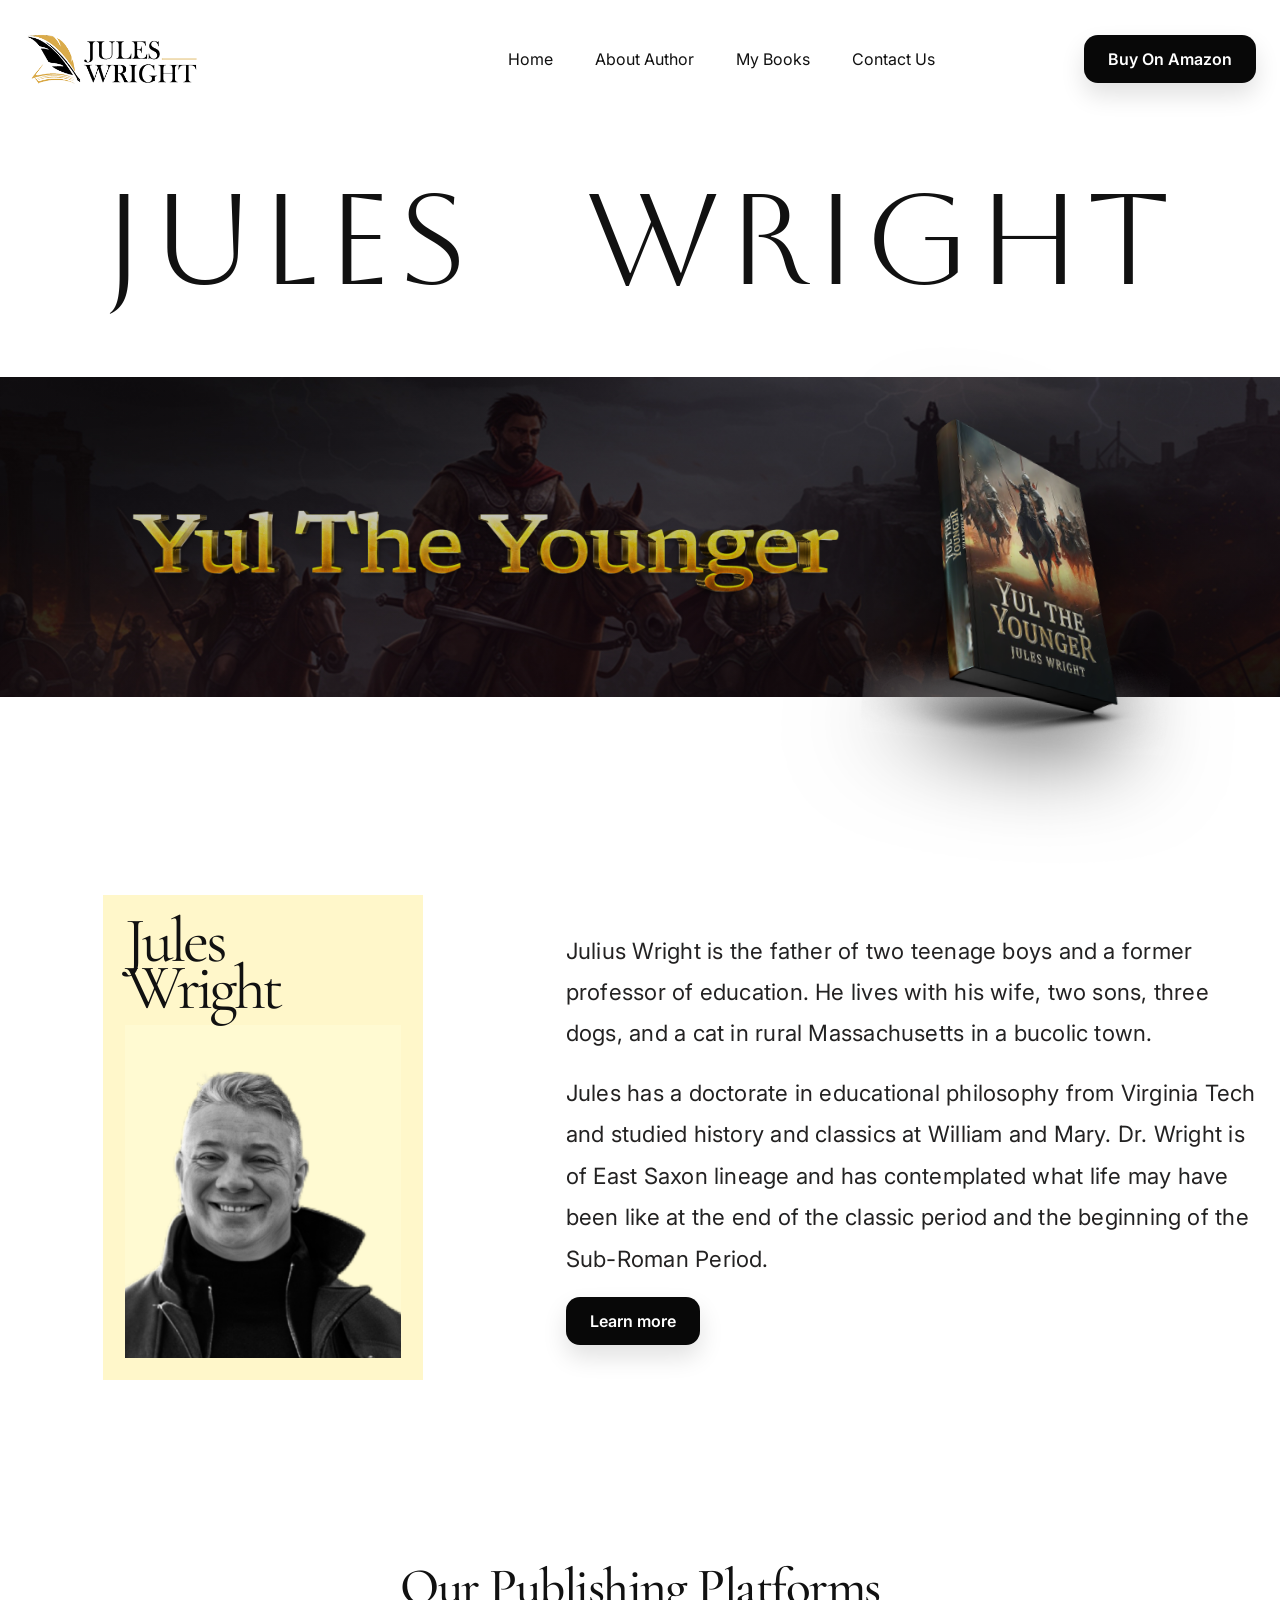
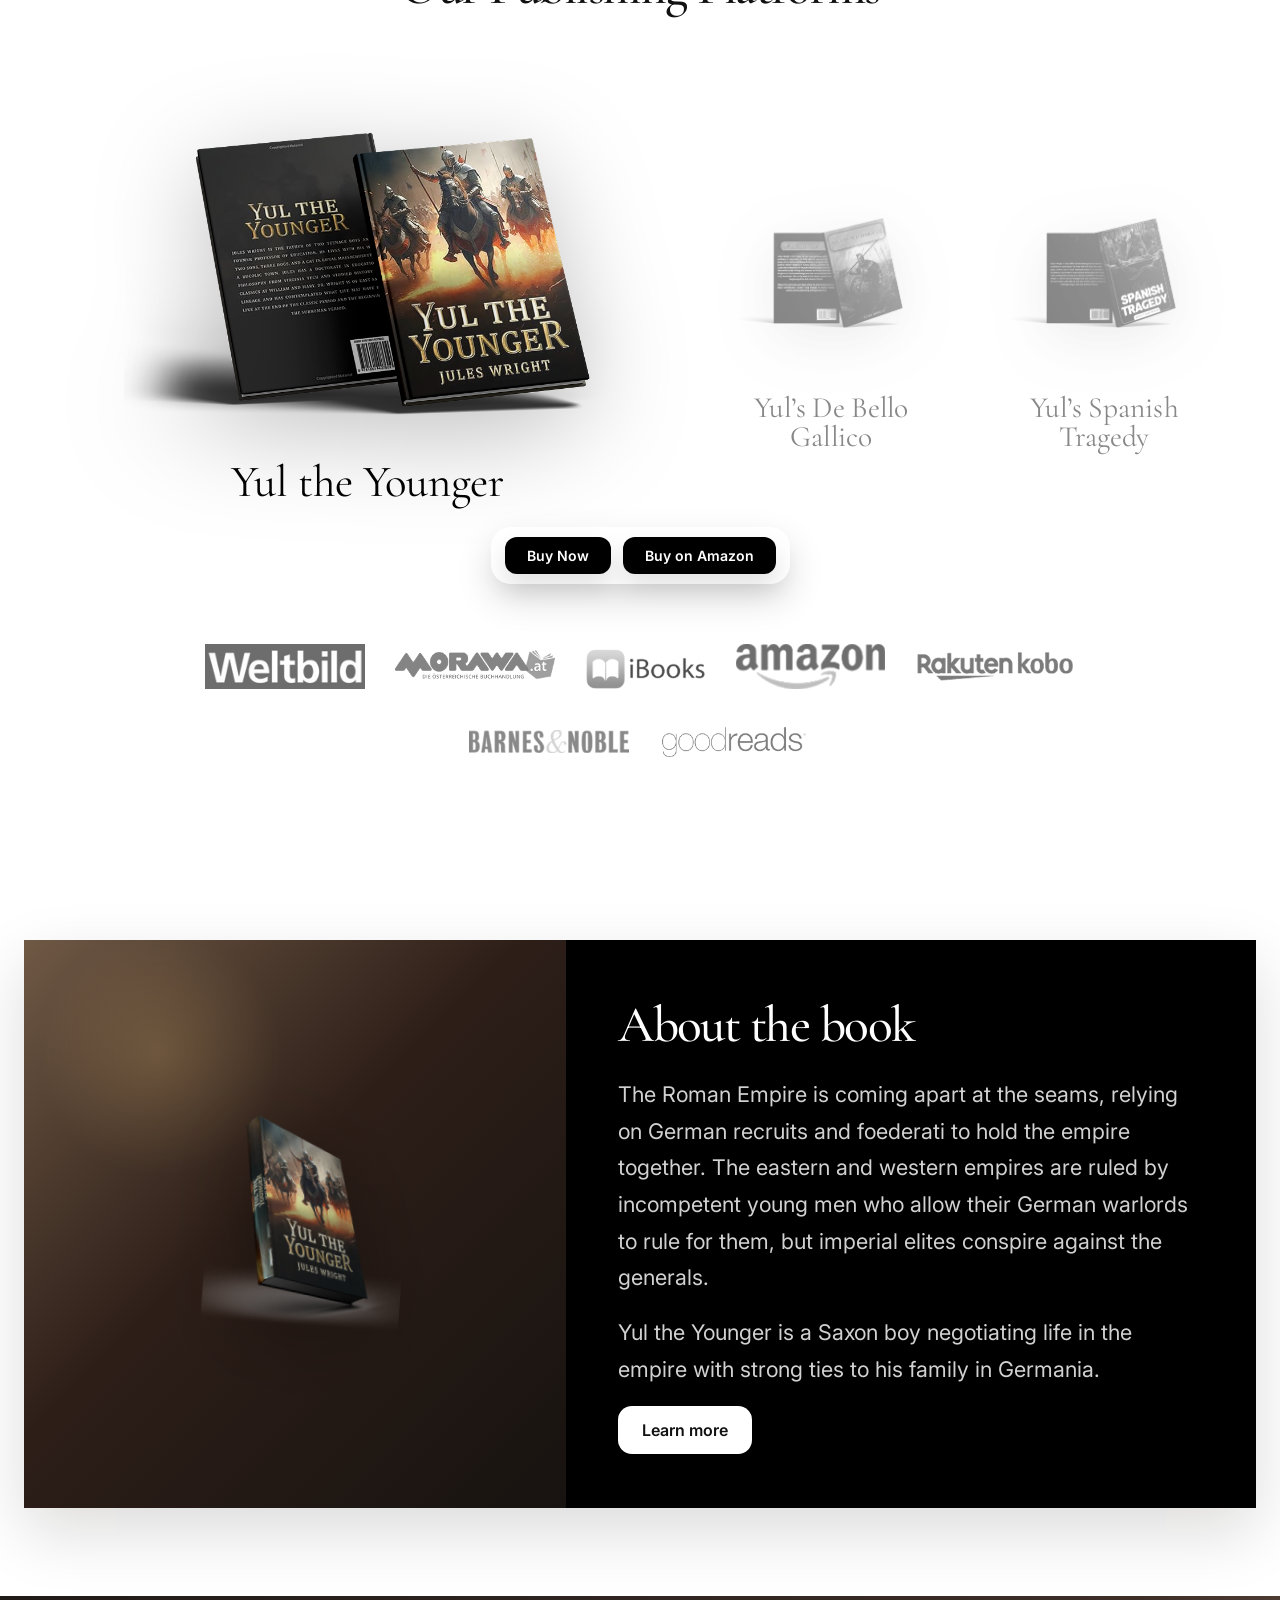
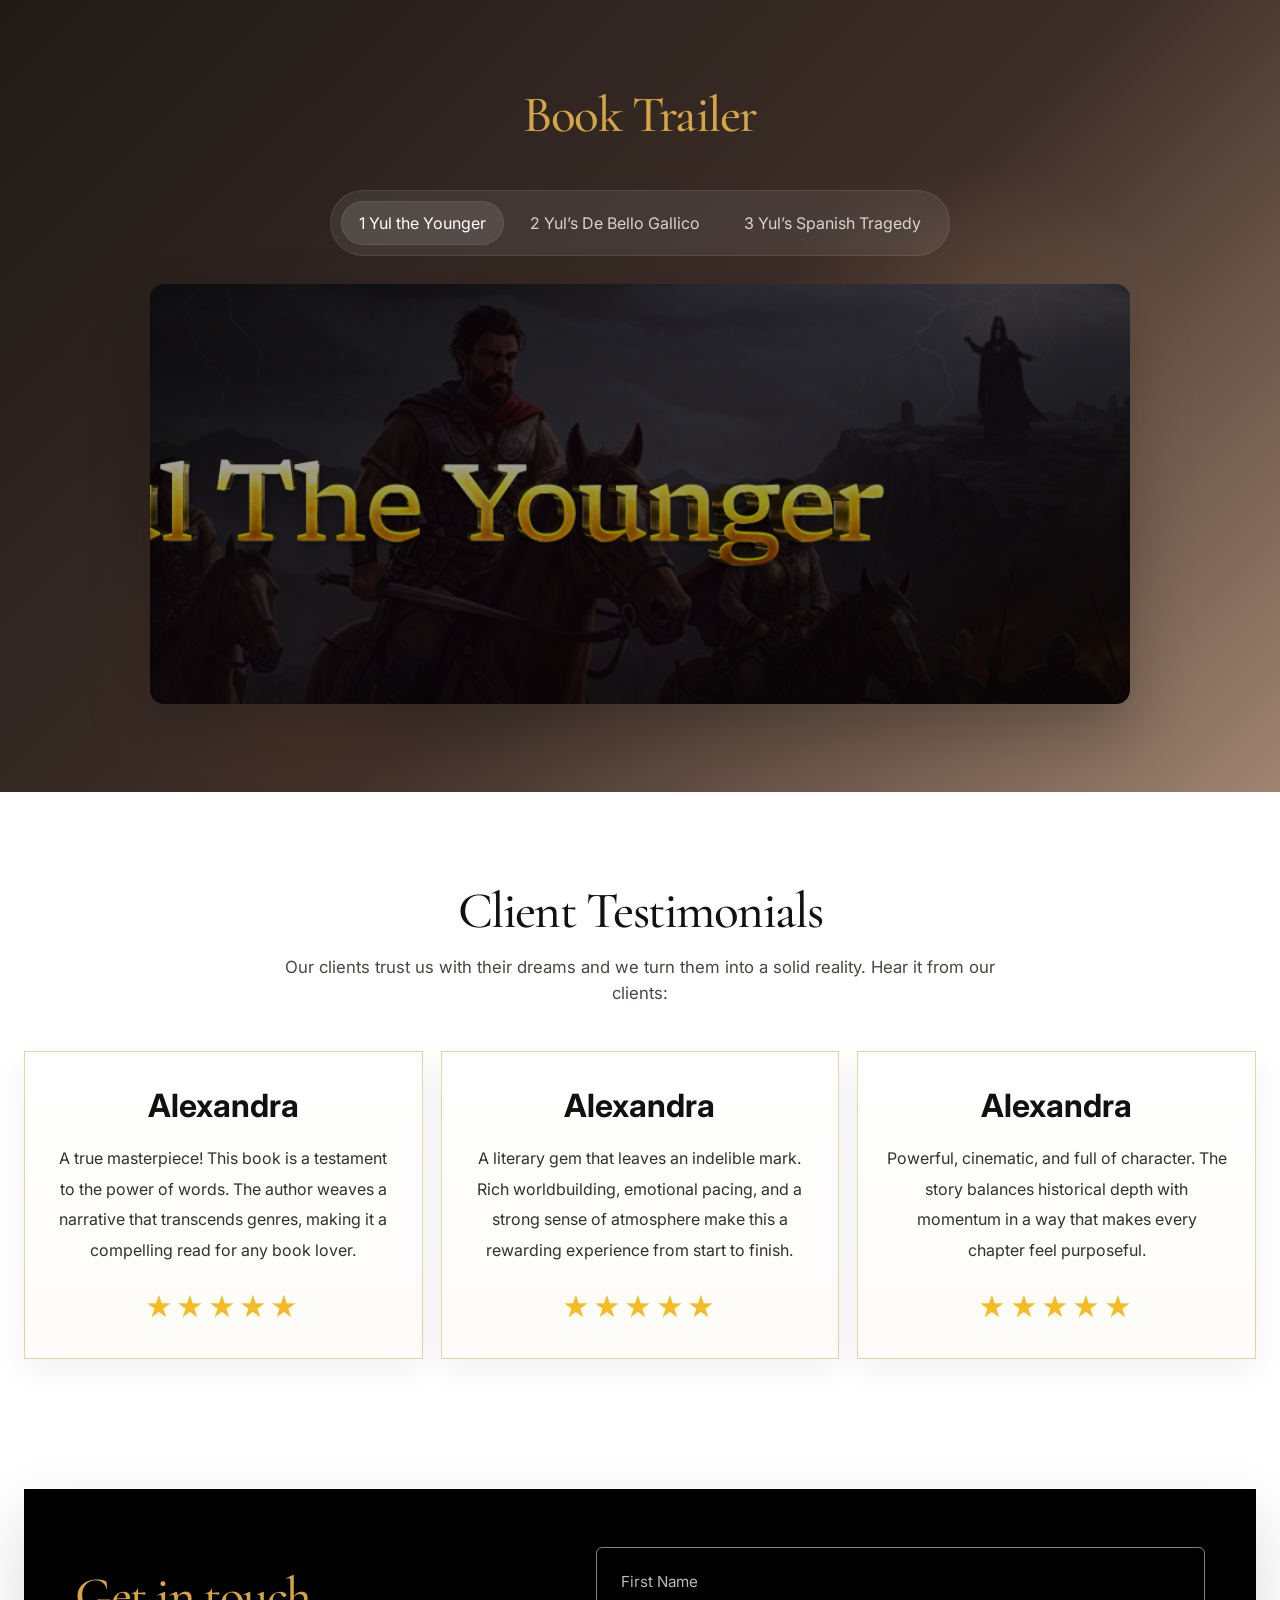
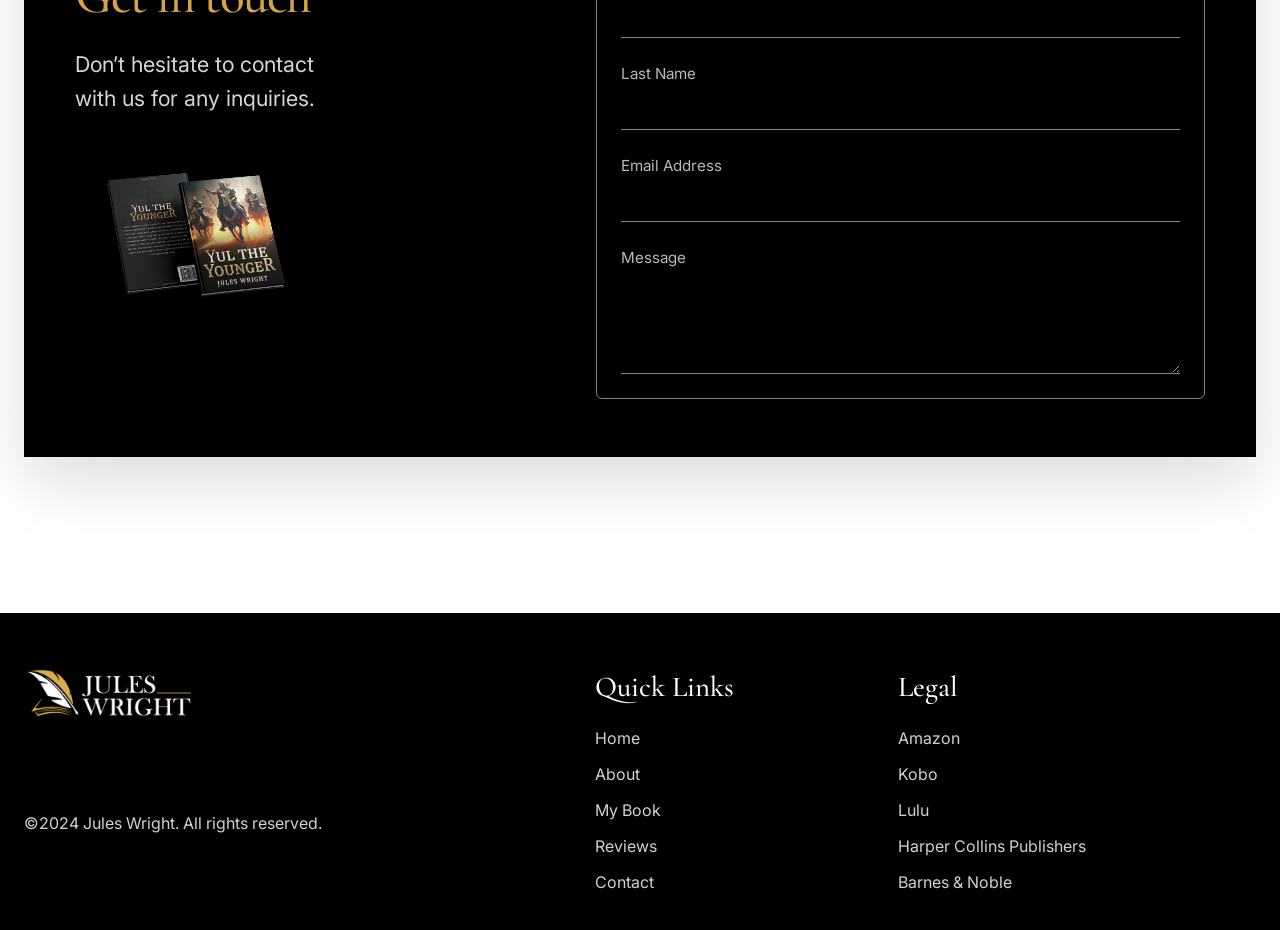
==== commit 73f35735: "Updated video embed for books" ====
--- a/index.html
+++ b/index.html
@@ -7,6 +7,15 @@
   <link rel="preconnect" href="https://fonts.googleapis.com">
   <link rel="preconnect" href="https://fonts.gstatic.com" crossorigin>
   <link href="https://fonts.googleapis.com/css2?family=Aboreto&family=Inter:wght@400;500;600;700&family=Cormorant+Garamond:wght@400;500;600;700&display=swap" rel="stylesheet">
+  <link rel="icon" type="image/png" href="jules-icon.png">
+  <link rel="apple-touch-icon" href="jules-icon.png">
+  <script async src="https://www.googletagmanager.com/gtag/js?id=G-XXXXXXXXXX"></script>
+  <script>
+    window.dataLayer = window.dataLayer || [];
+    function gtag() { dataLayer.push(arguments); }
+    gtag('js', new Date());
+    gtag('config', 'G-XXXXXXXXXX');
+  </script>
   <link rel="stylesheet" href="styles.css">
 </head>
 <body>
@@ -17,14 +26,16 @@
           <img class="brand-image" src="jim-logo black 1.png" alt="Jules Wright">
         </a>
 
-        <nav class="site-nav" aria-label="Primary">
+        <nav class="site-nav" id="primary-nav" aria-label="Primary">
           <a href="index.html">Home</a>
           <a href="about.html">About Author</a>
           <a href="books.html">My Books</a>
           <a href="contact.html">Contact Us</a>
+          <a class="button button-dark nav-cta" href="#platforms">Buy On Amazon</a>
         </nav>
 
         <a class="button button-dark" href="#platforms">Buy On Amazon</a>
+        <button class="nav-toggle" type="button" aria-label="Open menu" aria-expanded="false" aria-controls="primary-nav">☰</button>
       </div>
 
       <div class="container masthead">
@@ -145,24 +156,39 @@
           </div>
 
           <div class="video-card video-card-1 active" id="trailer-1" aria-label="Trailer for Yul the Younger">
-            <div class="live-badge">LIVE</div>
-            <div class="play-button" aria-hidden="true"></div>
-            <div class="video-meta-left">YUL THE YOUNGER</div>
-            <div class="video-meta-right">EPISODE 01 / 2:34</div>
+            <div class="video-embed">
+              <iframe
+                src="https://player.vimeo.com/video/1074812720?title=0&byline=0&portrait=0&dnt=1"
+                title="Trailer: Yul the Younger"
+                allow="autoplay; fullscreen; picture-in-picture"
+                allowfullscreen
+                loading="lazy"
+              ></iframe>
+            </div>
           </div>
 
           <div class="video-card video-card-2" id="trailer-2" aria-label="Trailer for Yul’s De Bello Gallico">
-            <div class="live-badge">LIVE</div>
-            <div class="play-button" aria-hidden="true"></div>
-            <div class="video-meta-left">YUL’S DE BELLO GALLICO</div>
-            <div class="video-meta-right">EPISODE 02 / 3:15</div>
+            <div class="video-embed">
+              <iframe
+                src="https://player.vimeo.com/video/1074812707?title=0&byline=0&portrait=0&dnt=1"
+                title="Trailer: Yul’s De Bello Gallico"
+                allow="autoplay; fullscreen; picture-in-picture"
+                allowfullscreen
+                loading="lazy"
+              ></iframe>
+            </div>
           </div>
 
           <div class="video-card video-card-3" id="trailer-3" aria-label="Trailer for Yul’s Spanish Tragedy">
-            <div class="live-badge">LIVE</div>
-            <div class="play-button" aria-hidden="true"></div>
-            <div class="video-meta-left">YUL’S SPANISH TRAGEDY</div>
-            <div class="video-meta-right">EPISODE 03 / 2:50</div>
+            <div class="video-embed">
+              <iframe
+                src="https://player.vimeo.com/video/1074812801?title=0&byline=0&portrait=0&dnt=1"
+                title="Trailer: Yul’s Spanish Tragedy"
+                allow="autoplay; fullscreen; picture-in-picture"
+                allowfullscreen
+                loading="lazy"
+              ></iframe>
+            </div>
           </div>
         </div>
       </section>
--- a/styles.css
+++ b/styles.css
@@ -124,6 +124,7 @@
   justify-content: space-between;
   gap: 20px;
   padding: 34px 0 18px;
+  position: relative;
 }
 
 .brand {
@@ -168,6 +169,40 @@
   transform: scaleX(1);
 }
 
+.nav-cta {
+  display: none;
+}
+
+.nav-toggle {
+  display: none;
+  align-items: center;
+  justify-content: center;
+  width: 46px;
+  height: 46px;
+  border-radius: 14px;
+  border: 1px solid rgba(17, 17, 17, 0.14);
+  background: rgba(255, 255, 255, 0.7);
+  color: #111;
+  cursor: pointer;
+  padding: 0;
+  font-size: 1.3rem;
+  line-height: 1;
+}
+
+.nav-toggle:hover {
+  background: rgba(255, 255, 255, 0.92);
+}
+
+.site-header-dark .nav-toggle {
+  border-color: rgba(255, 255, 255, 0.22);
+  background: rgba(0, 0, 0, 0.22);
+  color: rgba(255, 255, 255, 0.92);
+}
+
+.site-header-dark .nav-toggle:hover {
+  background: rgba(0, 0, 0, 0.34);
+}
+
 .site-header-dark {
   background: transparent;
 }
@@ -617,6 +652,18 @@
   display: block;
 }
 
+.video-embed {
+  position: absolute;
+  inset: 0;
+}
+
+.video-embed iframe {
+  width: 100%;
+  height: 100%;
+  border: 0;
+  display: block;
+}
+
 .video-card-1 {
   background:
     linear-gradient(180deg, rgba(0, 0, 0, 0.25), rgba(0, 0, 0, 0.55)),
@@ -1142,6 +1189,15 @@
   border-radius: 12px;
   overflow: hidden;
   box-shadow: 0 30px 60px rgba(0,0,0,0.3);
+  aspect-ratio: 16 / 9;
+  background: #000;
+}
+
+.video-mockup iframe {
+  width: 100%;
+  height: 100%;
+  border: 0;
+  display: block;
 }
 
 .trailer-bg {
@@ -1328,6 +1384,55 @@
     font-size: 0.94rem;
   }
 
+  .header-row {
+    display: flex;
+    align-items: center;
+    justify-content: space-between;
+  }
+
+  .header-row > a.button {
+    display: none;
+  }
+
+  .nav-toggle {
+    display: inline-flex;
+  }
+
+  .site-nav {
+    display: none;
+    position: absolute;
+    top: calc(100% + 12px);
+    left: 0;
+    right: 0;
+    padding: 18px 16px;
+    border-radius: 18px;
+    background: #fff;
+    color: #111;
+    box-shadow: var(--shadow);
+    z-index: 1200;
+  }
+
+  .header-row.nav-open .site-nav {
+    display: grid;
+    justify-items: start;
+    gap: 14px;
+  }
+
+  .site-header-dark .site-nav {
+    background: rgba(0, 0, 0, 0.92);
+    color: rgba(255, 255, 255, 0.92);
+  }
+
+  .site-nav .nav-cta {
+    display: inline-flex;
+    width: 100%;
+  }
+
+  .site-header-dark .site-nav .nav-cta {
+    background: #fff;
+    color: #111;
+  }
+
   .masthead {
     padding-bottom: 28px;
   }
@@ -1450,3 +1555,79 @@
     margin-top: 54px;
   }
 }
+
+.checkout-message {
+  margin: 0;
+  color: var(--muted);
+  font-size: 1.05rem;
+  line-height: 1.6;
+}
+
+.checkout-backdrop[hidden] {
+  display: none;
+}
+
+.checkout-backdrop {
+  position: fixed;
+  inset: 0;
+  display: flex;
+  align-items: center;
+  justify-content: center;
+  padding: 26px;
+  background: rgba(0, 0, 0, 0.5);
+  z-index: 2000;
+}
+
+.checkout-modal {
+  width: min(560px, 100%);
+  border-radius: 18px;
+  background: #fff;
+  box-shadow: var(--shadow);
+  padding: 22px 22px 26px;
+}
+
+.checkout-header {
+  display: flex;
+  align-items: center;
+  justify-content: space-between;
+  gap: 18px;
+  margin-bottom: 12px;
+}
+
+.checkout-title {
+  margin: 0;
+  font-family: "Cormorant Garamond", Georgia, serif;
+  font-size: clamp(1.6rem, 3vw, 2.2rem);
+  font-weight: 600;
+  letter-spacing: -0.02em;
+  color: #111;
+}
+
+.checkout-close {
+  border: none;
+  background: transparent;
+  cursor: pointer;
+  font-size: 1.9rem;
+  line-height: 1;
+  width: 44px;
+  height: 44px;
+  border-radius: 14px;
+  display: inline-flex;
+  align-items: center;
+  justify-content: center;
+}
+
+.checkout-close:hover {
+  background: rgba(17, 17, 17, 0.06);
+}
+
+.checkout-body {
+  display: grid;
+  gap: 18px;
+}
+
+.checkout-actions {
+  display: flex;
+  flex-wrap: wrap;
+  gap: 12px;
+}
